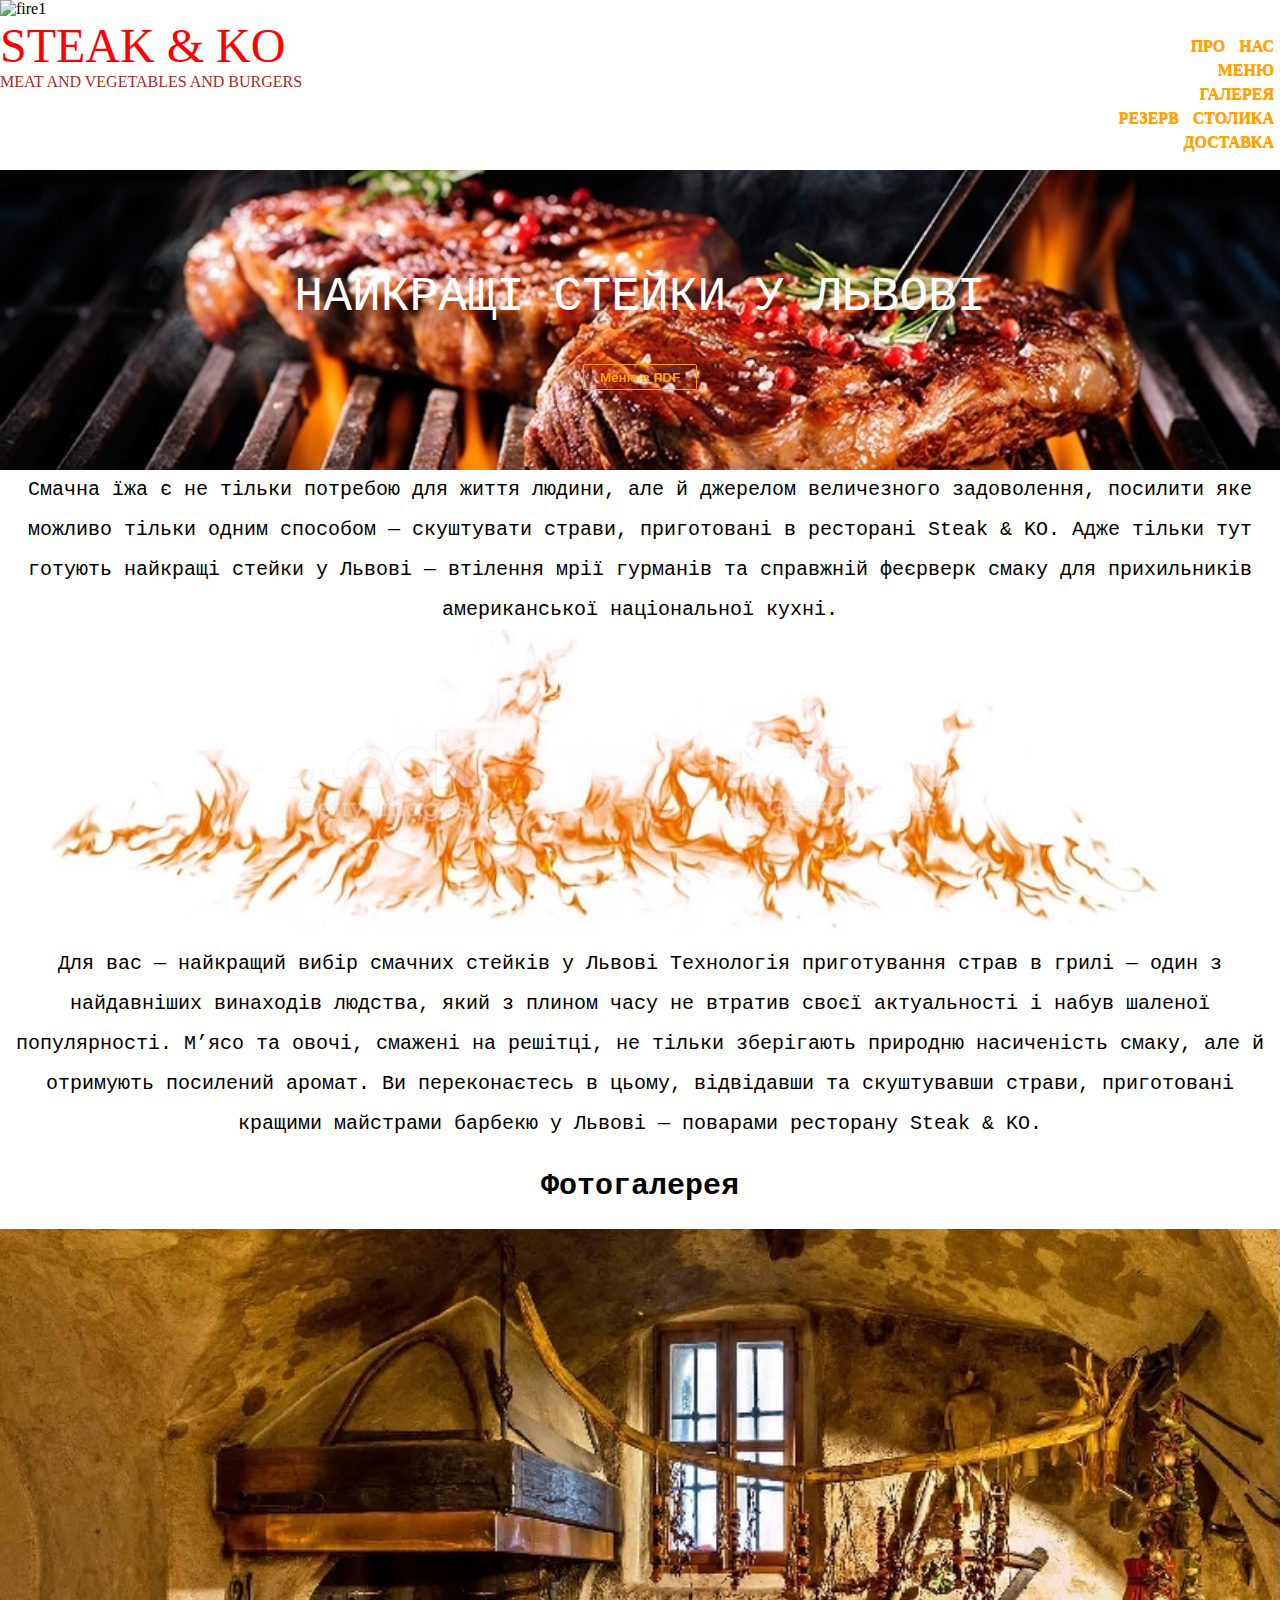
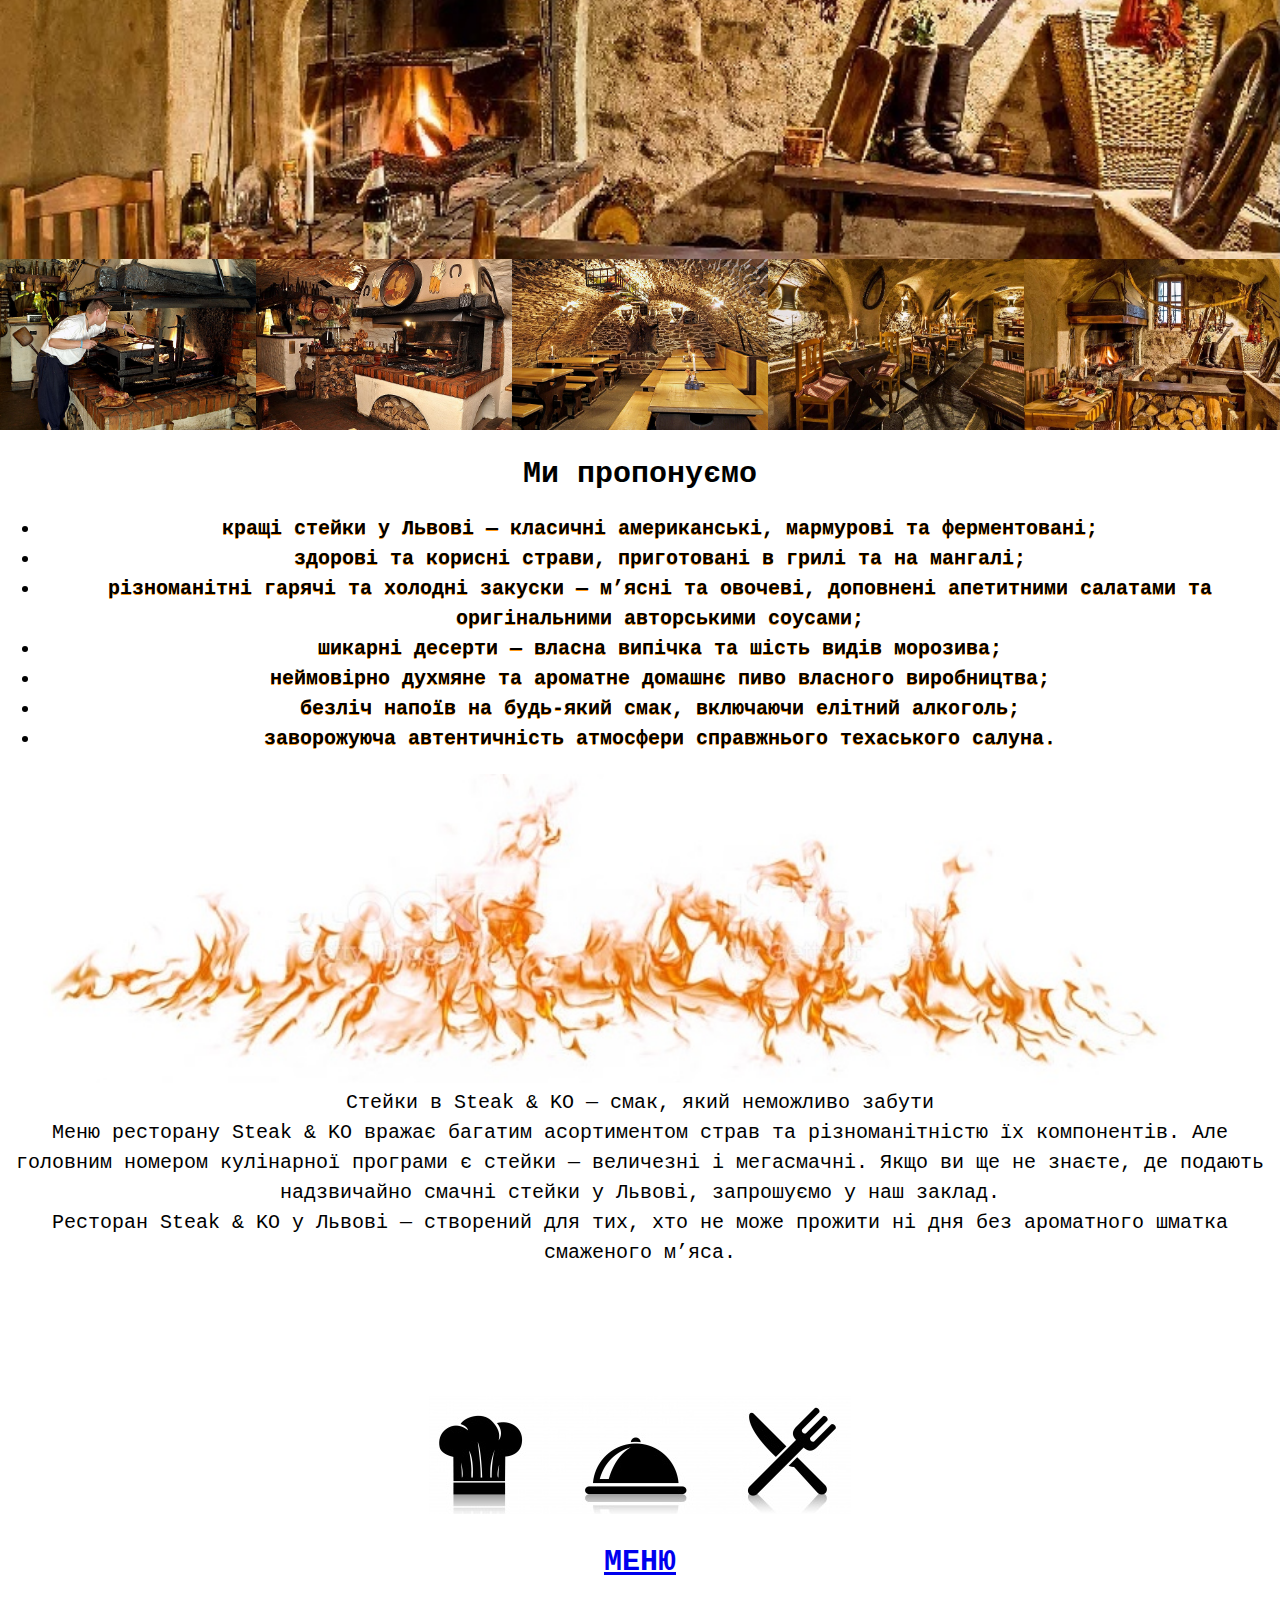
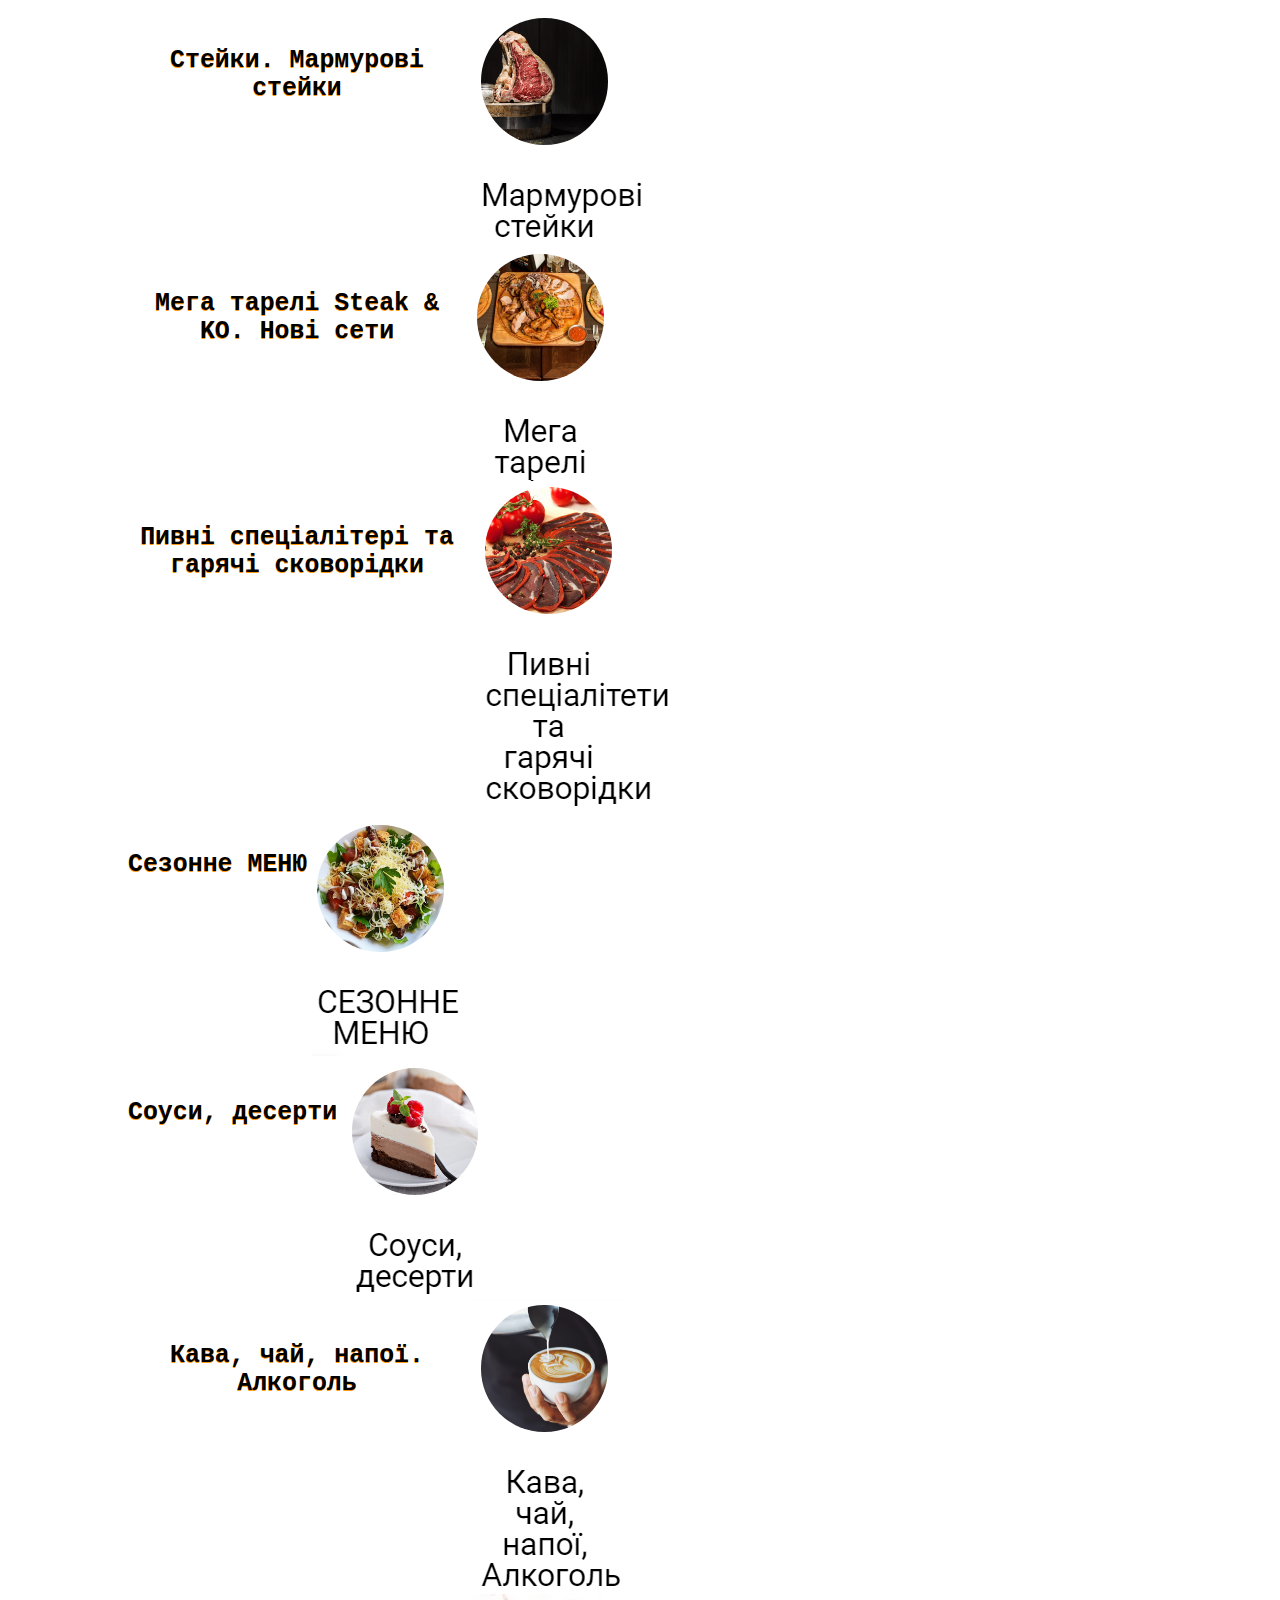
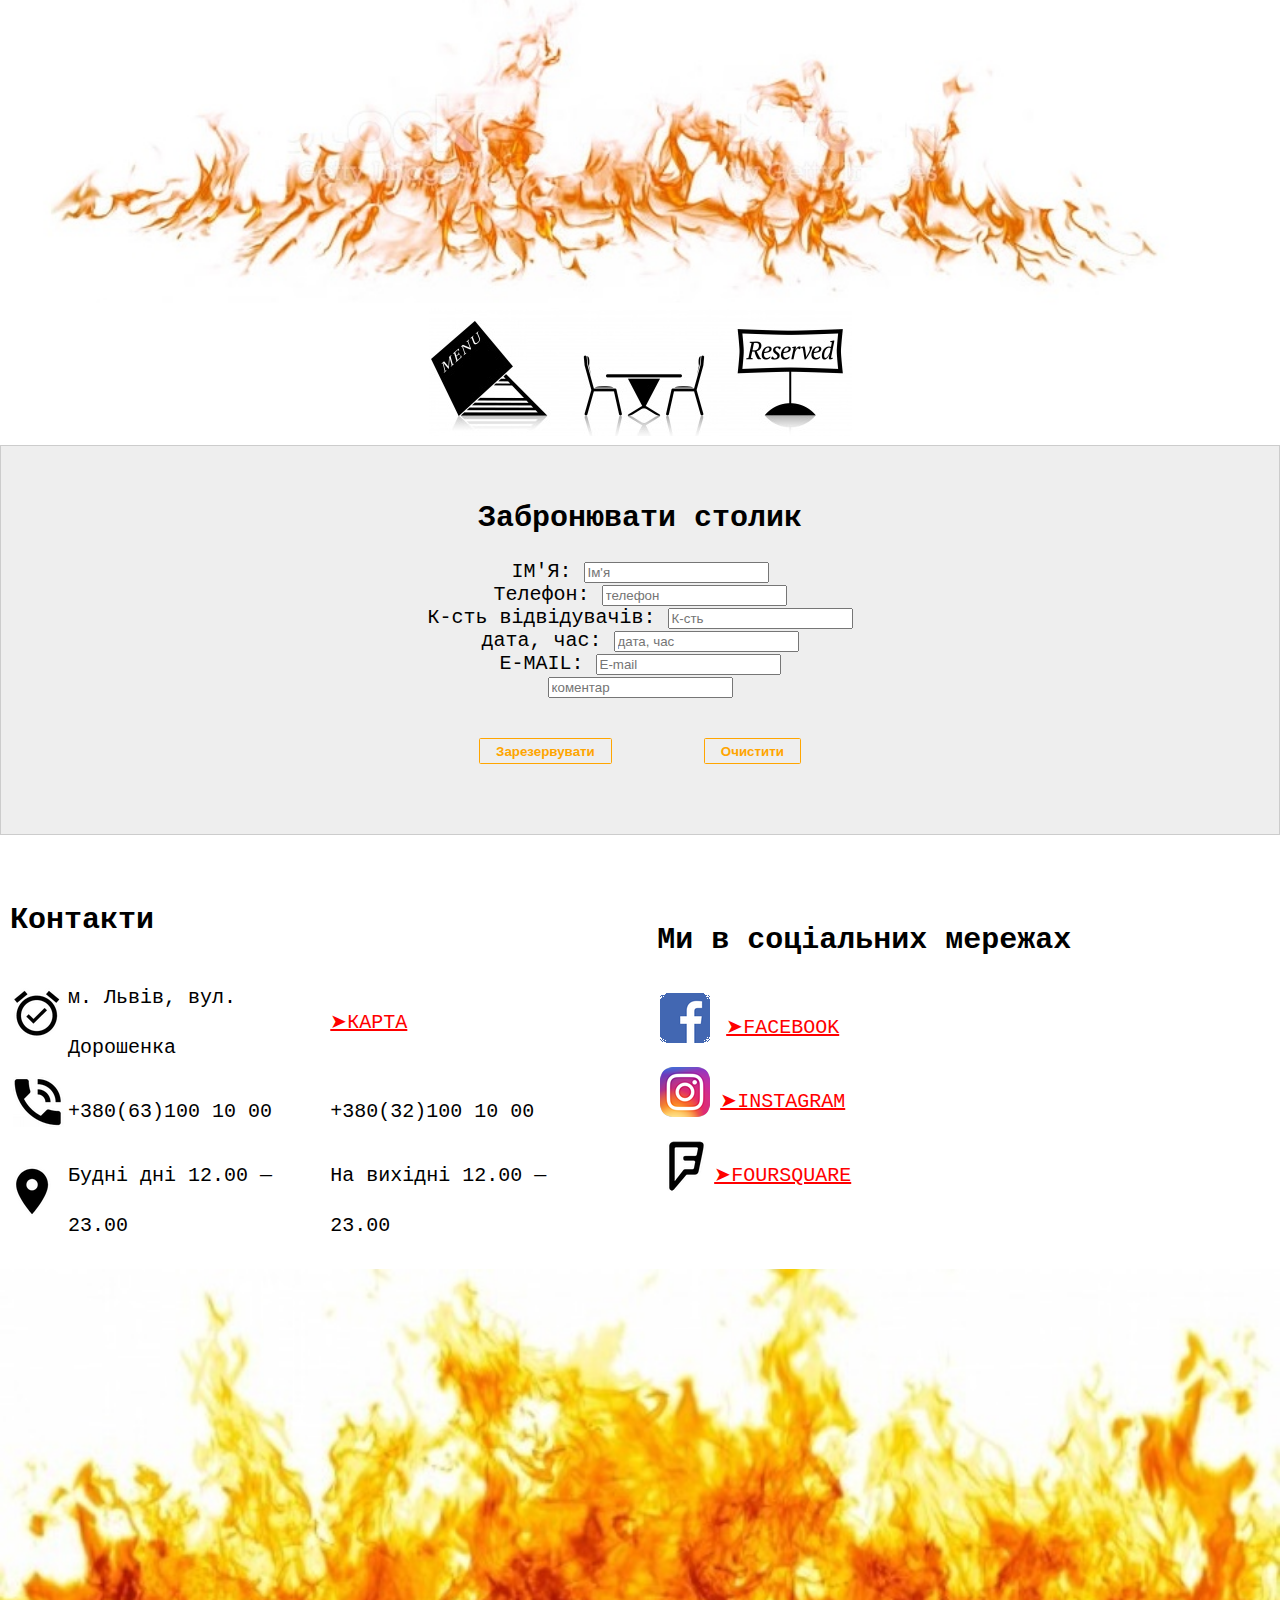
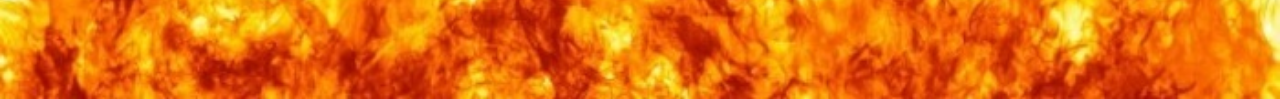
==== index.html @ 6206021e "Comment" ====
<!DOCTYPE html>
<html lang="uk">

<head>
	<meta charset="UTF-8">
	<meta name="viewport" content="width=device-width, initial-scale=1.0">
	<meta http-equiv="X-UA-Compatible" content="ie=edge">
	<title>Steak & KO</title>
	<link rel="stylesheet" href="css/index.css">
    <link rel="stylesheet" href="https://bootswatch.com/4/sketchy/bootstrap.min.css">
</head>

<body class="container">
	<header class="container">
		<div class="fire1">
			<img src="img/fire1.jpg" alt="fire1">
        </div>
			<nav>
				<div class="logo">
					<h1>Steak & KO</h1>
					<p>meat and vegetables and burgers</p>
				</div>
				<ul class="top-menu">
					<li>
						<a href="#pronas">Про нас</a>
					</li>
					<li>
						<a href="#menu">Меню</a>
					</li>
					<li>
						<a href="#galereya">Галерея</a>
					</li>
					<li>
						<a href="#reserv">Резерв столика</a>
					</li>
					<li>
						<a href="#dostavka">Доставка</a>
					</li>
				</ul>
			</nav>
			<div class="banner">
				<p class="title">найкращі стейки у Львові
					<p>
						<button class="button">Меню в PDF</button>
			</div>
	</header>
	<main>
		<div id="pronas">
			<p>Смачна їжа є не тільки потребою для життя людини, але й джерелом величезного задоволення, посилити яке
				можливо тільки одним способом — скуштувати страви, приготовані в ресторані Steak & KO. Адже тільки тут
				готують найкращі стейки у Львові — втілення мрії гурманів та справжній феєрверк смаку для прихильників
				американської національної кухні.
			</p>
			<div class="volny">
				<img src="img/skinali_volny_linii_61203.jpg" alt="volny">
            </div>
				<p>
					Для вас — найкращий вибір смачних стейків у Львові
					Технологія приготування страв в грилі — один з найдавніших винаходів людства, який з плином часу не
					втратив своєї актуальності і набув шаленої популярності.
					М’ясо та овочі, смажені на решітці, не тільки зберігають природню насиченість смаку, але й отримують
					посилений аромат. Ви переконаєтесь в цьому, відвідавши та скуштувавши страви, приготовані кращими
					майстрами барбекю у Львові — поварами ресторану Steak & KO.
				</p>
			</div>
			<section id="galereya">
				<h2>Фотогалерея</h2>
			</section>
			<div class="cssSlider">
				<ul class="slides">
					<li id="slide5"><img src="img/slide5.jpg" alt="slide5"/></li>
					<li id="slide4"><img src="img/slide4.jpg" alt="slide4"/></li>
					<li id="slide3"><img src="img/slide3.jpg" alt="slide3"/></li>
					<li id="slide2"><img src="img/slide2.jpg" alt="slide2"/></li>
					<li id="slide1"><img src="img/slide1.jpg" alt="slide1"/></li>
				</ul>
				<ul class="thumbnails">
					<li><a href="#slide5"><img src="img/slide5.jpg" alt="slide5"/></a></li>
					<li><a href="#slide4"><img src="img/slide4.jpg" alt="slide4"/></a></li>
					<li><a href="#slide3"><img src="img/slide3.jpg" alt="slide3"/></a></li>
					<li><a href="#slide2"><img src="img/slide2.jpg" alt="slide2"/></a></li>
					<li><a href="#slide1"><img src="img/slide1.jpg" alt="slide1"/></a></li>
				</ul>
			</div>
			<section id="info">
				<h2>Ми пропонуємо</h2>
				<nav>
					<ul>
						<li>кращі стейки у Львові — класичні американські, мармурові та ферментовані;</li>
						<li>здорові та корисні страви, приготовані в грилі та на мангалі;</li>
						<li>різноманітні гарячі та холодні закуски — м’ясні та овочеві, доповнені апетитними салатами та
							оригінальними авторськими соусами;</li>
						<li>шикарні десерти — власна випічка та шість видів морозива;</li>
						<li>неймовірно духмяне та ароматне домашнє пиво власного виробництва;</li>
						<li>безліч напоїв на будь-який смак, включаючи елітний алкоголь;</li>
						<li>заворожуюча автентичність атмосфери справжнього техаського салуна.</li>
					</ul>
				</nav>
				<div class="volny">
					<img src="img/skinali_volny_linii_61203.jpg" alt="volny">
            </div>
					<p>
						Стейки в Steak & KO — смак, який неможливо забути
					</p>
					<p>
						Меню ресторану Steak & KO вражає багатим асортиментом страв та різноманітністю їх компонентів.
						Але головним номером кулінарної програми є стейки — величезні і мегасмачні. Якщо ви ще не
						знаєте, де подають надзвичайно смачні стейки у Львові, запрошуємо у наш заклад.
					</p>
					<p>
						Ресторан Steak & KO у Львові — створений для тих, хто не може прожити ні дня без ароматного
						шматка смаженого м’яса.
					</p>
			</section>
			<section id="menu">
				<div class="menu-banner">
					<img src="img/menu.PNG" alt="menu-banner">
    </div>
					<a href="menu.html">
						<h2>МЕНЮ</h2>
					</a>
					<article class="menu-logo">
						<h5>Стейки. Мармурові стейки</h5>
						<img src="img/logo1.PNG" alt="logo">
    </article>
						<article class="menu-logo">
							<h5>Мега тарелі Steak & KO. Нові сети</h5>
							<img src="img/logo2.PNG" alt="logo">
    </article>
							<article class="menu-logo">
								<h5>Пивні спеціалітері та гарячі сковорідки</h5>
								<img src="img/logo3.PNG" alt="logo">
    </article>
								<article class="menu-logo">
									<h5>Сезонне МЕНЮ</h5>
									<img src="img/logo4.PNG" alt="logo">
    </article>
									<article class="menu-logo">
										<h5>Соуси, десерти</h5>
										<img src="img/logo5.PNG" alt="logo">
    </article>
										<article class="menu-logo">
											<h5>Кава, чай, напої. Алкоголь</h5>
											<img src="img/logo6.PNG" alt="logo">
        </article>
			</section>
			<div class="volny">
				<img src="img/skinali_volny_linii_61203.jpg" alt="volny">
            </div>
				<div class="reserv-banner">
					<img src="img/reserved.PNG" alt="reserv-banner">
    </div>
					<section id="reserv">
						<h2>Забронювати столик</h2>
						<form action="https://formspree.io/mlennzpz" method="POST">
							<label>
                 ІМ'Я:
                <input type="text" name="client-name" placeholder="Ім'я" required>
            </label>
							<br>
							<label>
                 Телефон:
                <input type="text" name="client-phone" placeholder="телефон" required>
            </label>
							<br>
							<label>
                 К-сть відвідувачів:
                <input type="text" name="client-visitors" placeholder="К-сть" required>
            </label>
							<br>
							<label>
                 дата, час:
                <input type="text" name="client-time" placeholder="дата, час" required>
            </label>
							<br>
							<label>
                E-MAIL:
                <input type="email" name="client-email" placeholder="E-mail" required>
            </label>
							<br>
							<label>
            <input name="client-comment" placeholder="коментар" required>
            </label>
							<br>
							<button class="button" type="submit" value="Зарезервувати">Зарезервувати</button>
							<button class="button" type="reset" value="Очистити">Очистити</button>
						</form>
					</section>
	</main>
	<footer>
		<section id="dostavka">
			<div id="contact">
				<h2>Контакти</h2>
				<table>
					<tr>
						<td><img src="img/clock.PNG" alt="clock"></td>
						<td>м. Львів, вул. Дорошенка
						</td>
						<td><a style="color:#ff0000"
								href="https://www.google.com/maps?q=%D0%B2%D1%83%D0%BB+%D0%B4%D0%BE%D1%80%D0%BE%D1%88%D0%B5%D0%BD%D0%BA%D0%B0&um=1&ie=UTF-8&sa=X&ved=2ahUKEwi72N31gqzoAhVjsYsKHSbbCgYQ_AUoAXoECBcQAw">
								➤КАРТА</a></td>
					</tr>
					<tr>
						<td><img src="img/phone.PNG" alt="phone"></td>
						<td>+380(63)100 10 00</td>
						<td>+380(32)100 10 00</td>
					</tr>
					<tr>
						<td><img src="img/nav.PNG" alt="nav"></td>
						<td>Будні дні 12.00 — 23.00</td>
						<td>На вихідні 12.00 — 23.00</td>
					</tr>
				</table>
			</div>
			<div id="network">
				<h2>Ми в соціальних мережах</h2>
				<table>
					<tr>
						<td><img src="img/facebook.png" alt="facebook"></td>
						<td><a style="color:#ff0000" href="https://www.facebook.com/thegrill.lviv/">
								➤FACEBOOK</a></td>
					</tr>
					<tr>
						<td><img src="img/Instagram.png" alt="Instagram"></td>
						<td> <a style="color:#ff0000" href="https://www.instagram.com/thegrillandcompany/">
								➤INSTAGRAM</a></td>
					</tr>
					<tr>
						<td><img src="img/foursquare.png" alt="foursquare"></td>
						<td><a style="color:#ff0000"
								href="https://ru.foursquare.com/explore?cat=food&mode=url&near=%D0%9B%D1%8C%D0%B2%D0%BE%D0%B2%2C%20%D0%A3%D0%BA%D1%80%D0%B0%D0%B8%D0%BD%D0%B0&nearGeoId=72057594038630486">
								➤FOURSQUARE</a></td>
					</tr>
				</table>
			</div>
		</section>
		<div class="fire2">
			<img src="img/fire2.jpg" alt="fire2">
        </div>
	</footer>
	<script src="https://code.jquery.com/jquery-3.4.1.slim.min.js"
		integrity="sha384-J6qa4849blE2+poT4WnyKhv5vZF5SrPo0iEjwBvKU7imGFAV0wwj1yYfoRSJoZ+n" crossorigin="anonymous">
	</script>
	<script src="https://cdn.jsdelivr.net/npm/popper.js@1.16.0/dist/umd/popper.min.js"
		integrity="sha384-Q6E9RHvbIyZFJoft+2mJbHaEWldlvI9IOYy5n3zV9zzTtmI3UksdQRVvoxMfooAo" crossorigin="anonymous">
	</script>
	<script src="https://stackpath.bootstrapcdn.com/bootstrap/4.4.1/js/bootstrap.min.js"
		integrity="sha384-wfSDF2E50Y2D1uUdj0O3uMBJnjuUD4Ih7YwaYd1iqfktj0Uod8GCExl3Og8ifwB6" crossorigin="anonymous">
	</script>
</body>

</html>
---- css/index.css ----
:root {
    scroll-behavior: smooth;
}
body {
    margin: auto;
    
}
.logo {
    font: 12pt sans-serif; 
   } 
   h1 {
    font: 200% serif;
   }  
h1, p {
    margin: 0;
    padding: 0;
}
header .fire1 {
    width: 100%;
    background-position: center;
    background-size: cover;
    display: flex;
    flex-direction: column;
}
header nav h1 {
    font-family: 'Trade Winds';
    font-size: 3rem;
    text-transform: uppercase;
    text-align: left;
    color: red;
}
header nav p {
    font-family: 'Trade Winds';
    text-transform: uppercase;
    text-align: left;
    color: brown
}
header nav .top-menu {
    display: block;
    text-align: right;
    line-height: 1.5;
    justify-content: space-around;
    align-items: center;
    padding: 0;
    list-style-type: none;
    word-spacing: 10px;
}
header nav .top-menu a {
    text-decoration: none;
    text-transform: uppercase;
    color: orange;
    text-shadow: 0 1px 0 #ff9a17;
    border: 1px solid transparent;
    padding: 5px;
}
header nav .top-menu {
        flex: 1;
}
header nav {
        display: flex;
    }
header .banner {
    background-image: url(../img/stejk-na-grile.jpg);
    background-position: center;
    background-size: cover;
    min-height: 300px;
    width: 100%;
    display: flex;
    align-items: center;
    flex-direction: column;
    margin: auto;	
}
header .banner .title {
    font-size: 3rem;
    font-family: 'Courier New';
    text-transform: uppercase;
    color: white;
    margin-left: auto;
    margin-right: auto;
    background-position: center;
    text-align: center;
    margin: 100px 0 0 0;
}
.button {
    display: inline-block;
    padding: 0.35em 1.2em;
    border: 0.1em solid orange;
    margin: 40px;
    border-radius: 0.12em;
    box-sizing: border-box;
    text-decoration: none;
    font-weight: 300;
    color: orange;
    text-align: center;
    transition: all 0.3s;
    background-color: transparent;
    font-weight: bold;
}
.button:hover {
    color: #000000;
    background-color: orange;
    cursor: pointer;
}
#pronas {
    margin: auto;
	font-size: 20px;
    font-family: 'Courier New';
	line-height: 40px;
    text-align: center;
}
#galereya {
    font-size: 20px;
	height:50px;
	margin: auto;
    font-family: 'Courier New';
    text-align: center;
    margin-bottom: 10px;
}
.cssSlider {
	display: block;
	position: relative;
	width: 100%;
	overflow: hidden;
}
.cssSlider .slides {
	overflow: hidden;
	overflow: hidden;
	width: 100%;
	height: 70vmin;
	margin: auto;
	padding: 0;
	list-style: none;
}
.cssSlider .slides > li {
	width: 100%;
	height: 70vmin;
	position: absolute;
	z-index: 1;
	overflow: hidden;
}
.cssSlider .slides > li > img {
	width: 100%;
	height: auto;
}
.cssSlider .thumbnails {
	display: block;
	position: relative;
	padding: 0;
	margin: 0;
	list-style: none;
}
.cssSlider .thumbnails > li {
	float: left;
	width: 20%;
}
.cssSlider .thumbnails > li > a {
	display: block;
}
.cssSlider .thumbnails > li > a > img {
	width: 100%;
	height: auto;
}
.cssSlider .slides li:target {
	z-index: 3;
	-webkit-animation: slide 1s 1;
}
.cssSlider .slides li:not(:target) {
	-webkit-animation: hidden 1s 1;
}
@-webkit-keyframes slide {
	0% {
		-webkit-transform: translateX(-100%);
		        transform: translateX(-100%);
	}
	100% {
		-webkit-transform: translateX(0%);
		        transform: translateX(0%);
	}
}
@keyframes slide {
	0% {
		-webkit-transform: translateX(-100%);
		        transform: translateX(-100%);
	}
	100% {
		-webkit-transform: translateX(0%);
		        transform: translateX(0%);
	}
}
@-webkit-keyframes hidden {
	0% {
		z-index: 2;
		-webkit-transform: translateX(0%);
		        transform: translateX(0%);
	}
	100% {
		z-index: 2;
		-webkit-transform: translateX(100%);
		        transform: translateX(100%);
	}
}
@keyframes hidden {
	0% {
		z-index: 2;
		-webkit-transform: translateX(0%);
		        transform: translateX(0%);
	}
	100% {
		z-index: 2;
		-webkit-transform: translateX(100%);
		        transform: translateX(100%);
	}
}

#info {
    font-size: 20px;
    font-family: 'Courier New';
	line-height: 30px;
    text-align: center;
}
nav li{
    font-weight: bold;
    text-shadow: 0 1px 0 #ff9a17;
}
#menu {
	font-size: 20px;
    font-family: 'Courier New';
    text-align: center;
    margin-bottom: 25px;
    margin: 5%;
	padding: 5%;
}
.menu-banner {   
    text-align: center;  
    margin-top: 0;
    margin-bottom: 5px;
}
.reserv-banner {   
    text-align: center; 
    margin-top: 0; 
    margin-bottom: 5px;
}
main .menu-logo {
    display: grid;
    grid-gap: 5px;
    grid-template-columns: 1fr 1fr 1fr;
    margin: auto;
    float: left;
    font-size: 30px;
    text-shadow: 0 1px 0 #ff9a17;
    color: black;
}
#reserv {
	font-size: 20px;
	margin: auto;
	padding: 30px;
    font-family: 'Courier New';
    text-align: center;
    margin-bottom: 25px;
    background: #eee;
    border: 1px solid #ccc;
}
.volny {
    width: 100%;
    background-position: center;
    background-size: cover;
    display: flex;
    flex-direction: column;;
}
#contact {
    font-size: 20px;
    font-family: 'Courier New';
    padding: 10px;
    float: left;
    width: 47%;
    margin-right: 2%;
    -webkit-box-sizing: border-box;
    -moz-box-sizing: border-box;
    box-sizing: border-box;
    line-height: 50px;
}
#network {
    float: left;
    font-size: 20px;
	margin: auto;
	padding: 30px;
    font-family: 'Courier New';
    text-align: center;
    margin-bottom: 25px;
    -webkit-box-sizing: border-box;
    -moz-box-sizing: border-box;
    box-sizing: border-box;
    line-height: 50px;
}
footer .fire2 {
    width: 100%;
    background-position: center;
    background-size: cover;
    display: flex;
    flex-direction: column;  
}
#menu-text {
	font-size: 20px;
    font-family: 'Courier New';
    text-align: center;
    margin-bottom: 25px;
    margin: 5%;
	padding: 5%;
}


nav .menu-list a {
    text-decoration: none;
    text-transform: uppercase;
    color: brown;
     letter-spacing: 0.5em;
}
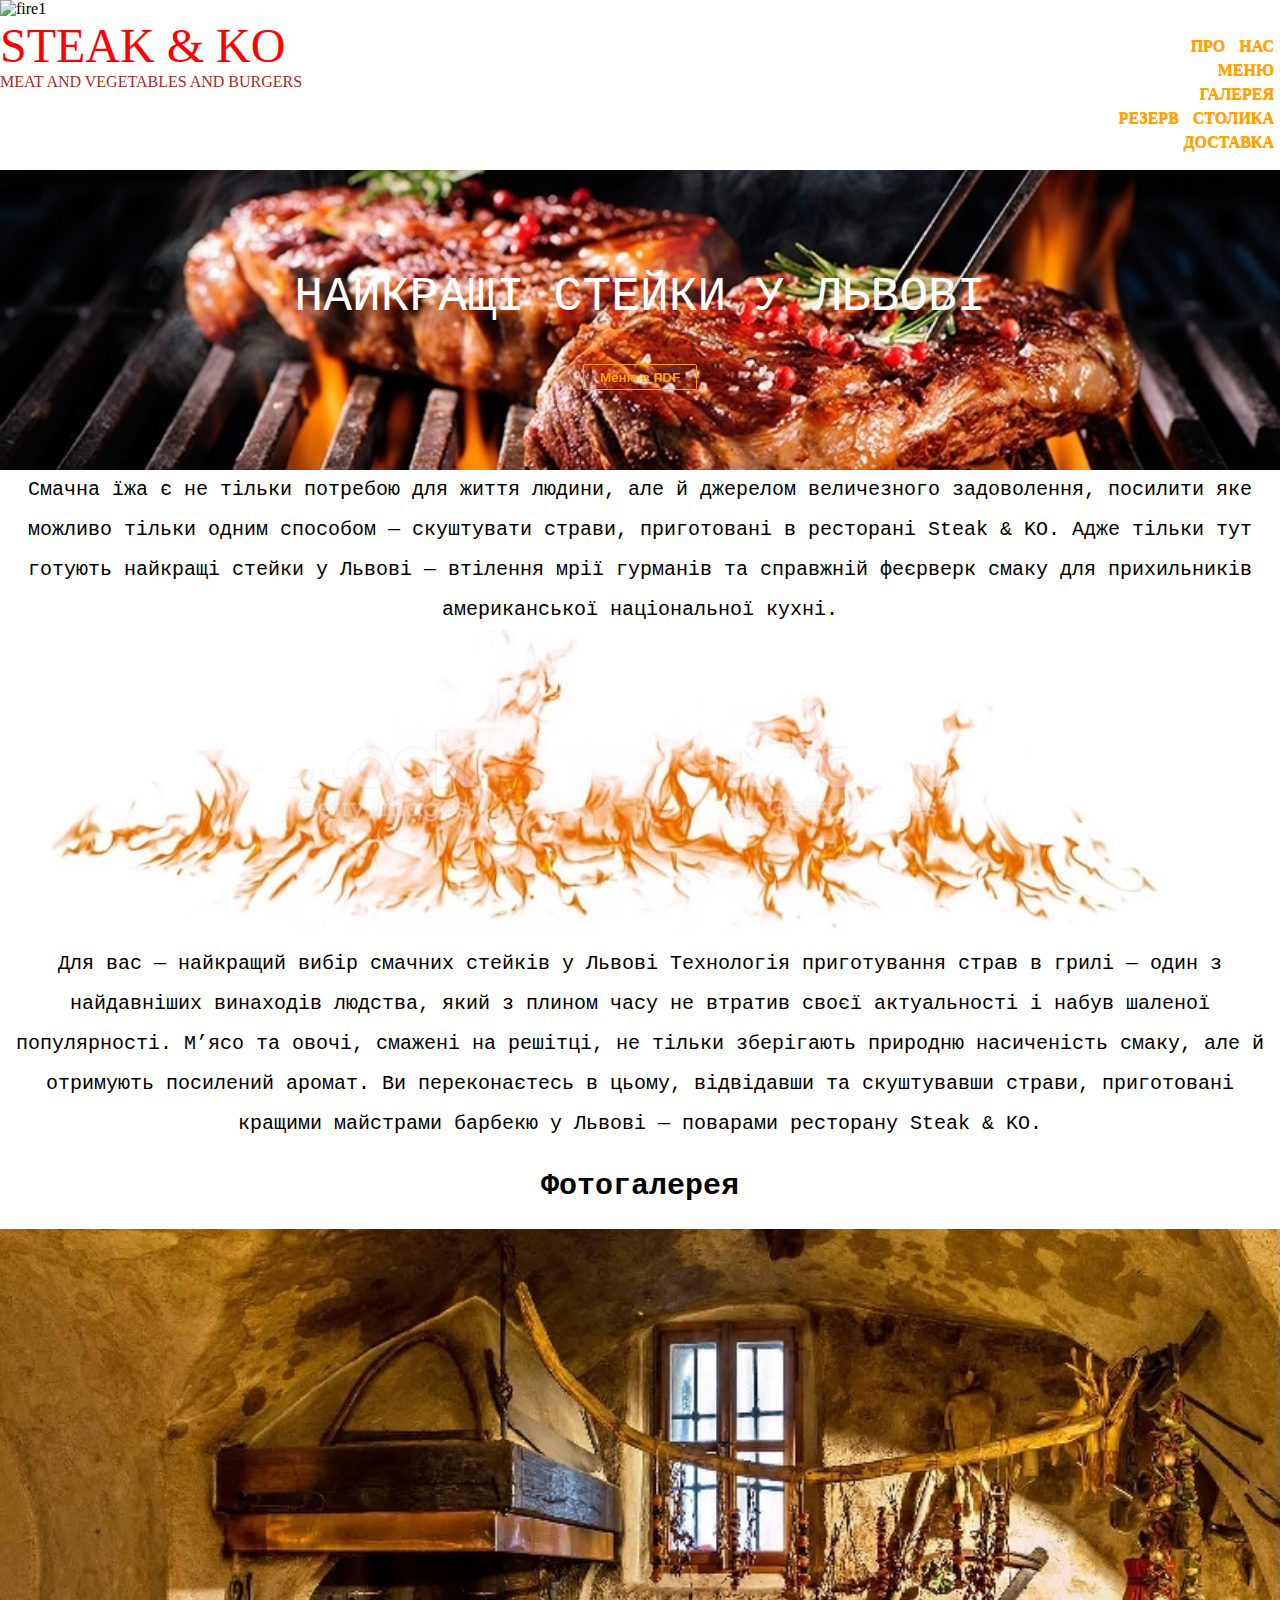
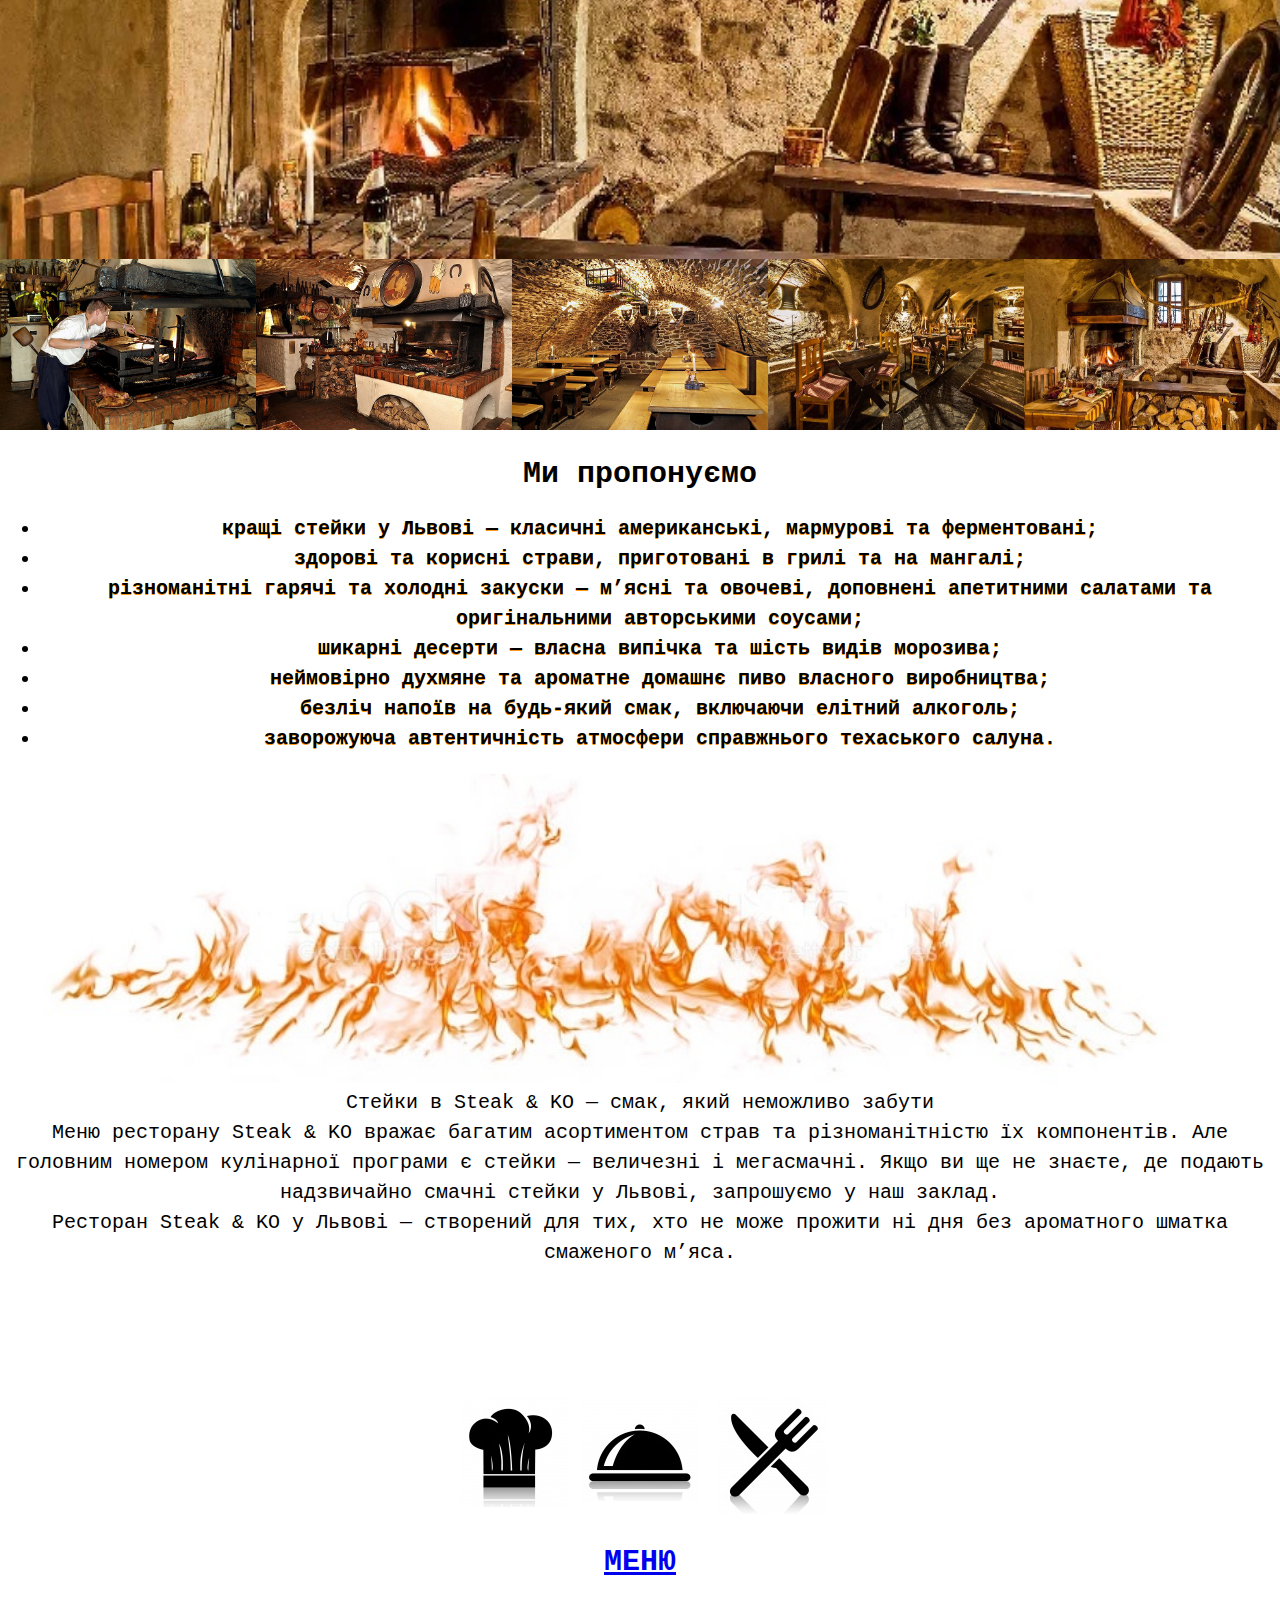
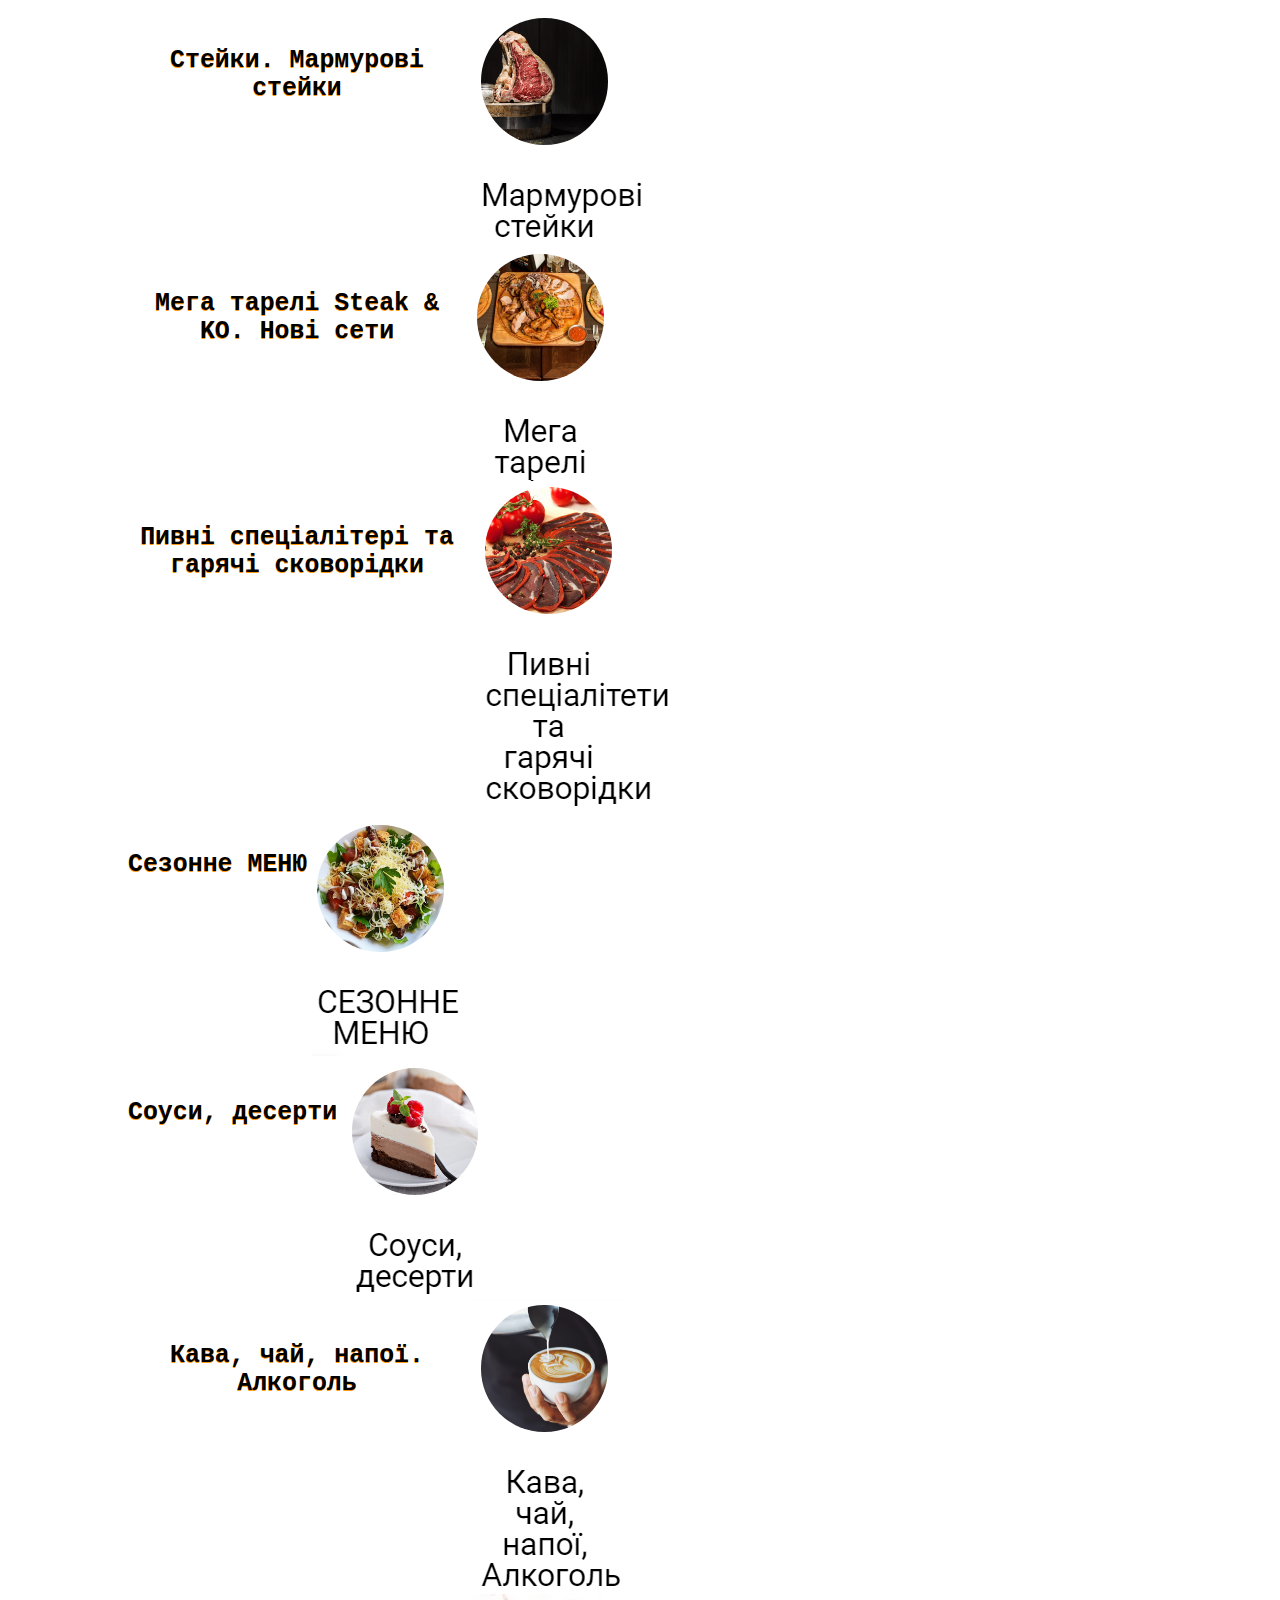
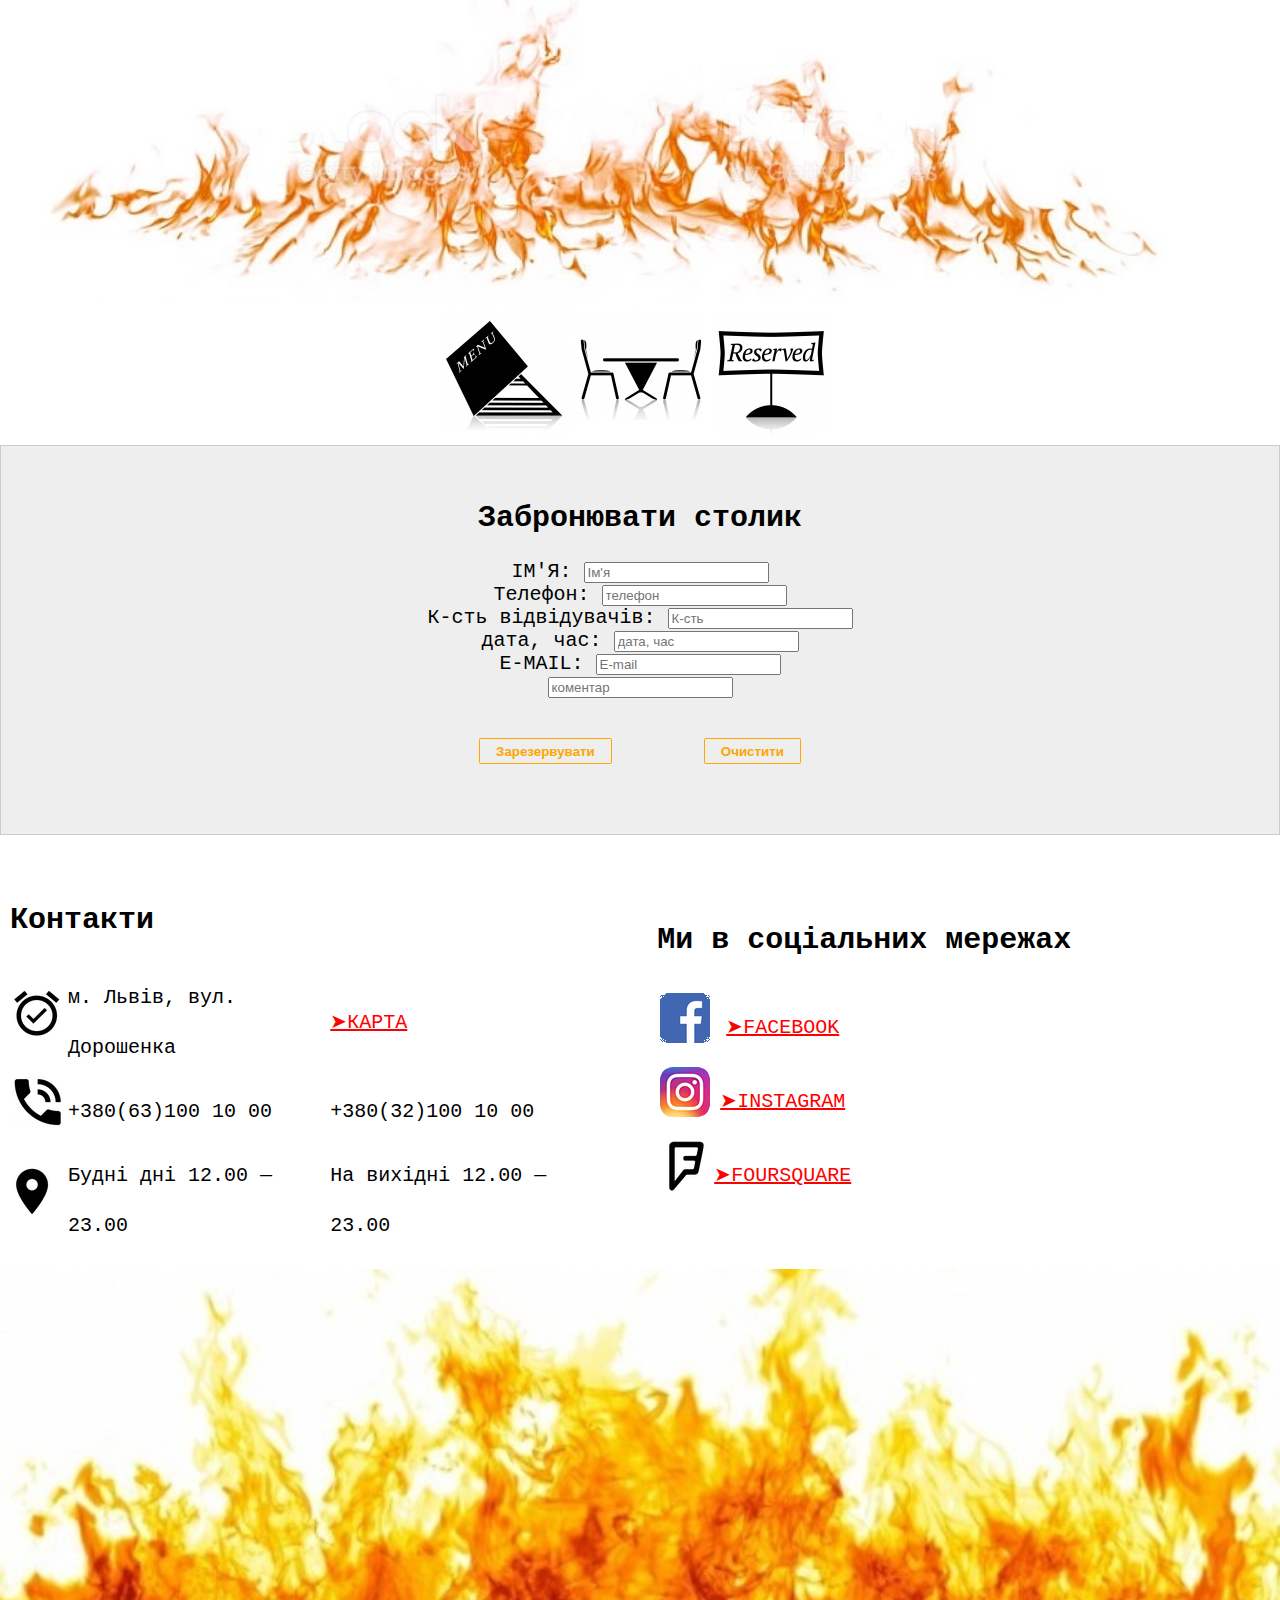
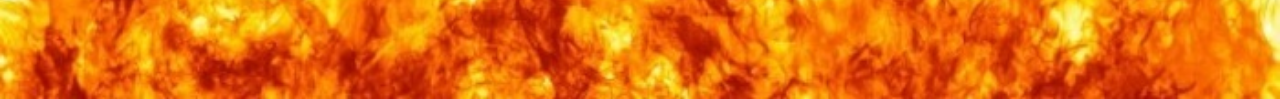
==== commit 8845cdb5: "Comment" ====
--- a/index.html
+++ b/index.html
@@ -114,7 +114,9 @@
 			</section>
 			<section id="menu">
 				<div class="menu-banner">
-					<img src="img/menu.PNG" alt="menu-banner">
+					<img src="img/menu1.PNG" alt="menu-banner">
+                    <img src="img/menu2.PNG" alt="menu-banner">
+                    <img src="img/menu3.PNG" alt="menu-banner">
     </div>
 					<a href="menu.html">
 						<h2>МЕНЮ</h2>
@@ -148,7 +150,9 @@
 				<img src="img/skinali_volny_linii_61203.jpg" alt="volny">
             </div>
 				<div class="reserv-banner">
-					<img src="img/reserved.PNG" alt="reserv-banner">
+					<img src="img/reserved1.PNG" alt="reserv-banner">
+                    <img src="img/reserved2.PNG" alt="reserv-banner">
+                    <img src="img/reserved3.PNG" alt="reserv-banner">
     </div>
 					<section id="reserv">
 						<h2>Забронювати столик</h2>
--- a/css/index.css
+++ b/css/index.css
@@ -16,11 +16,14 @@
     padding: 0;
 }
 header .fire1 {
+    
     width: 100%;
     background-position: center;
     background-size: cover;
     display: flex;
     flex-direction: column;
+    
+    margin: auto;	
 }
 header nav h1 {
     font-family: 'Trade Winds';
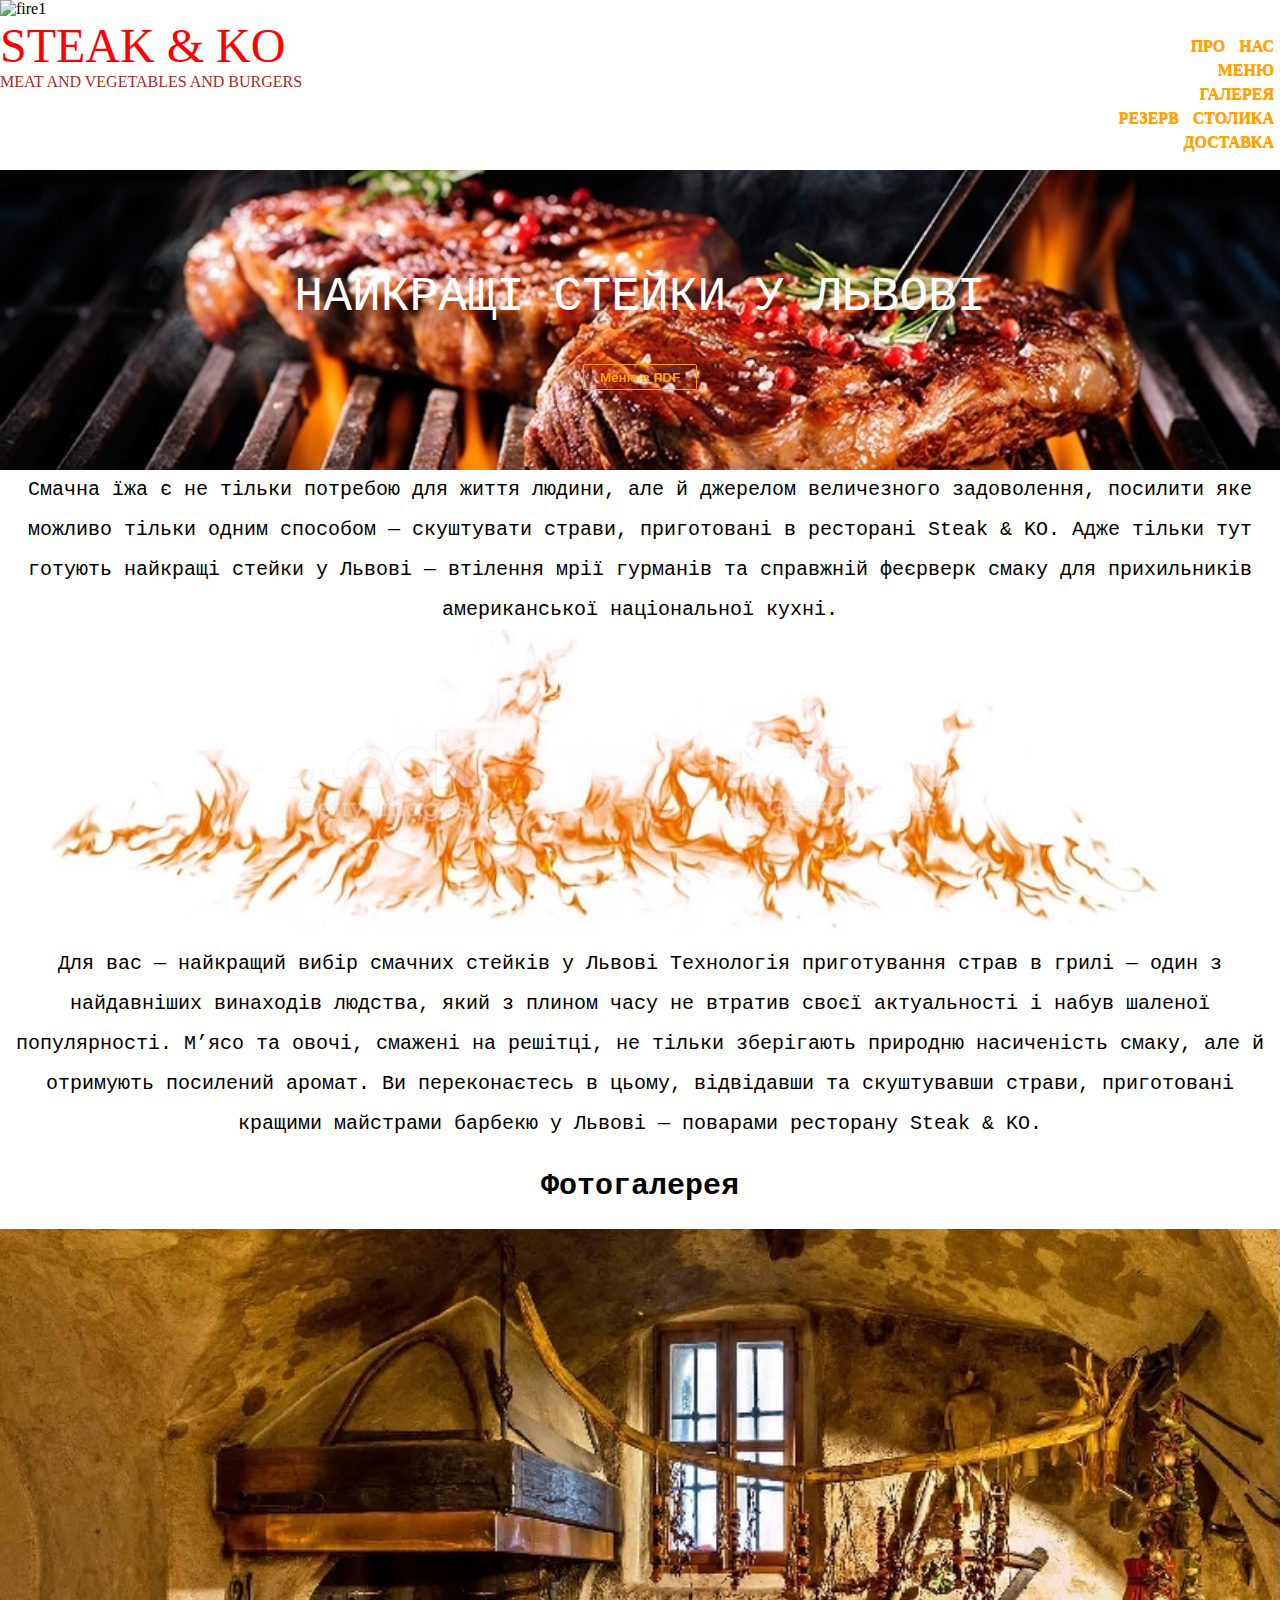
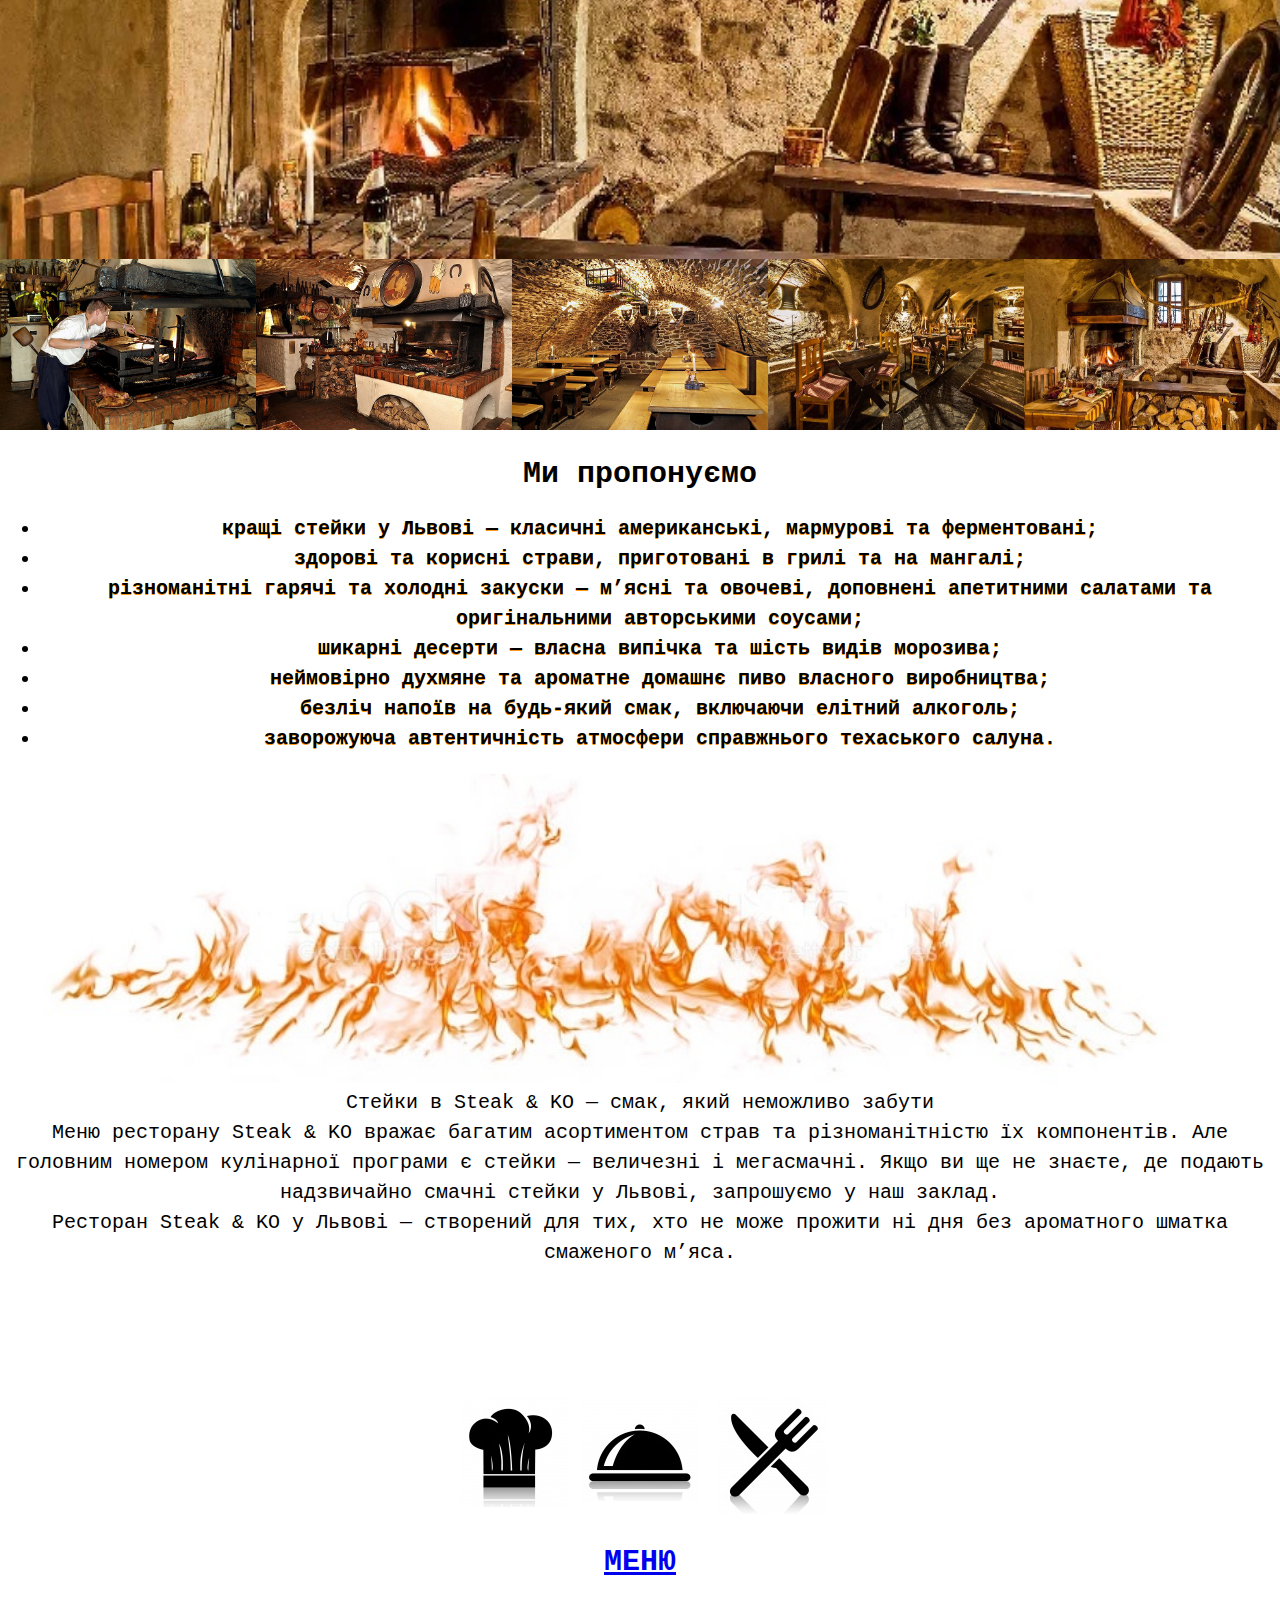
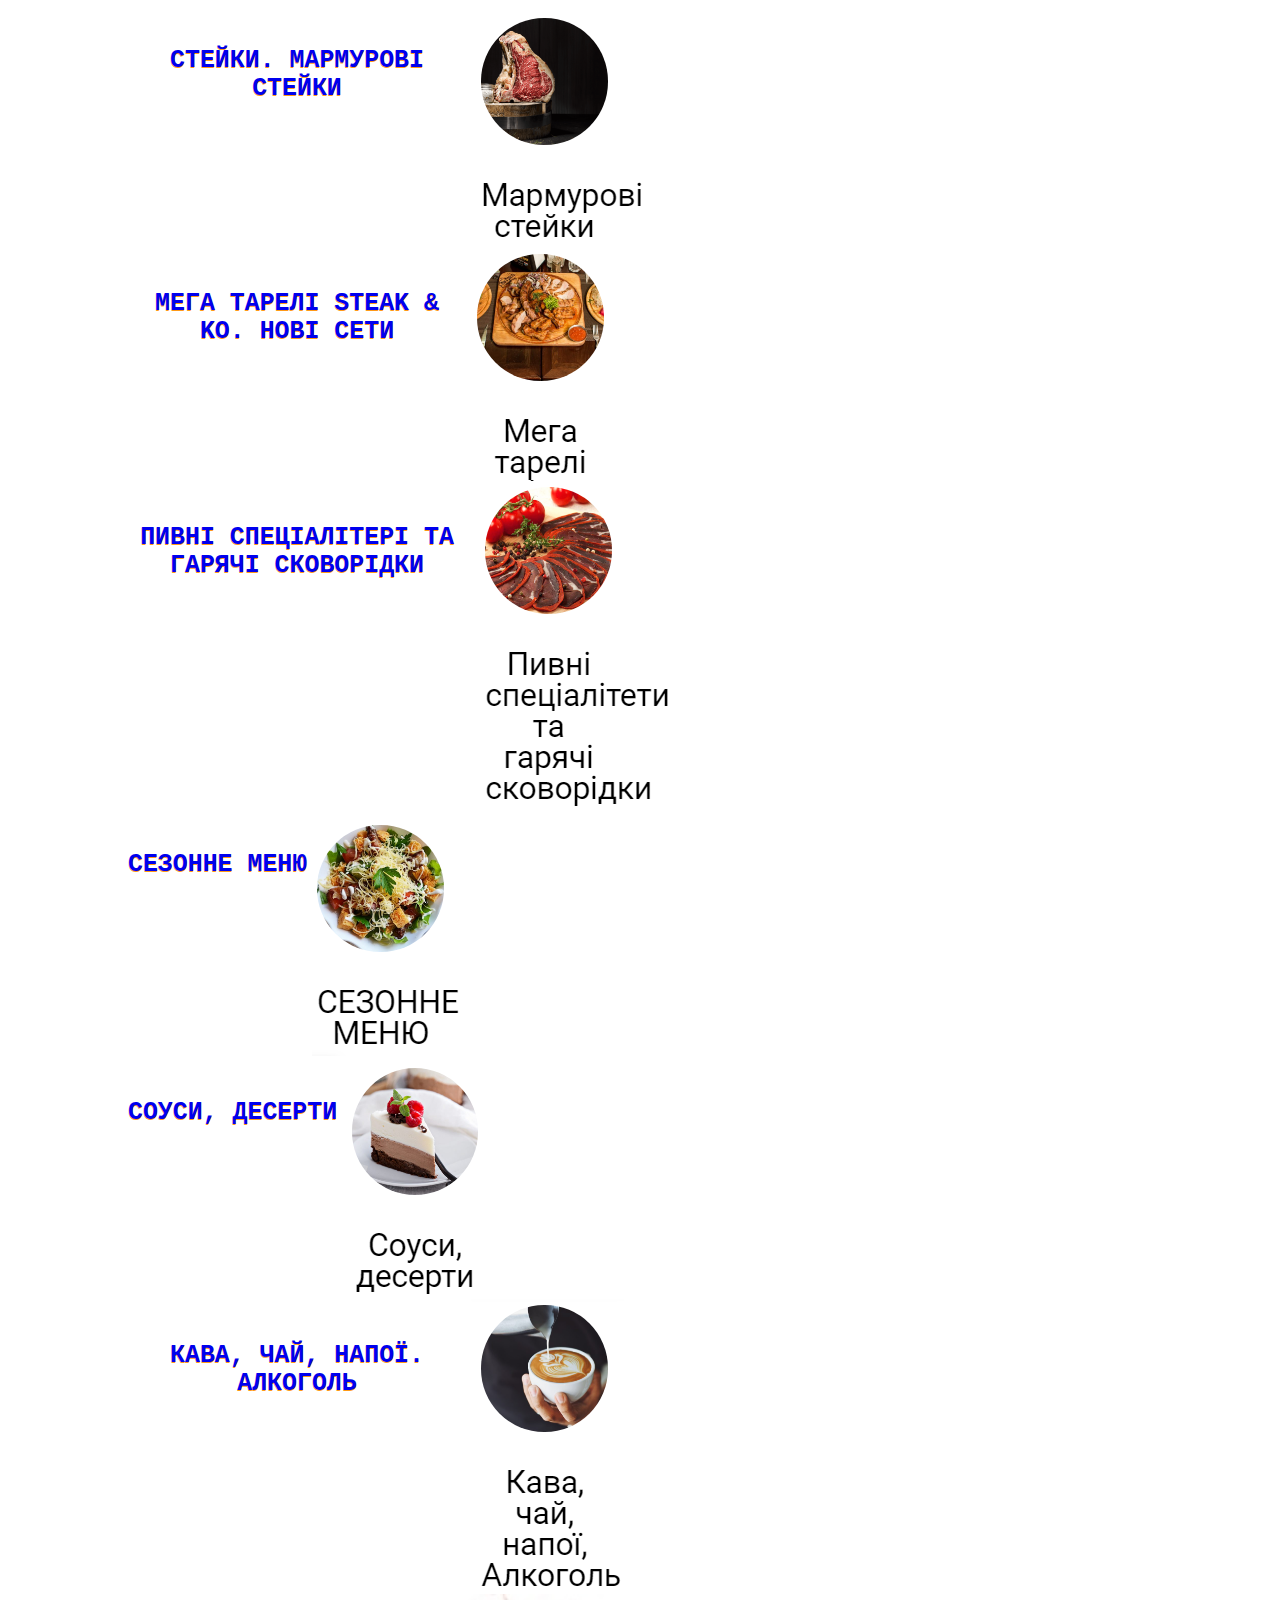
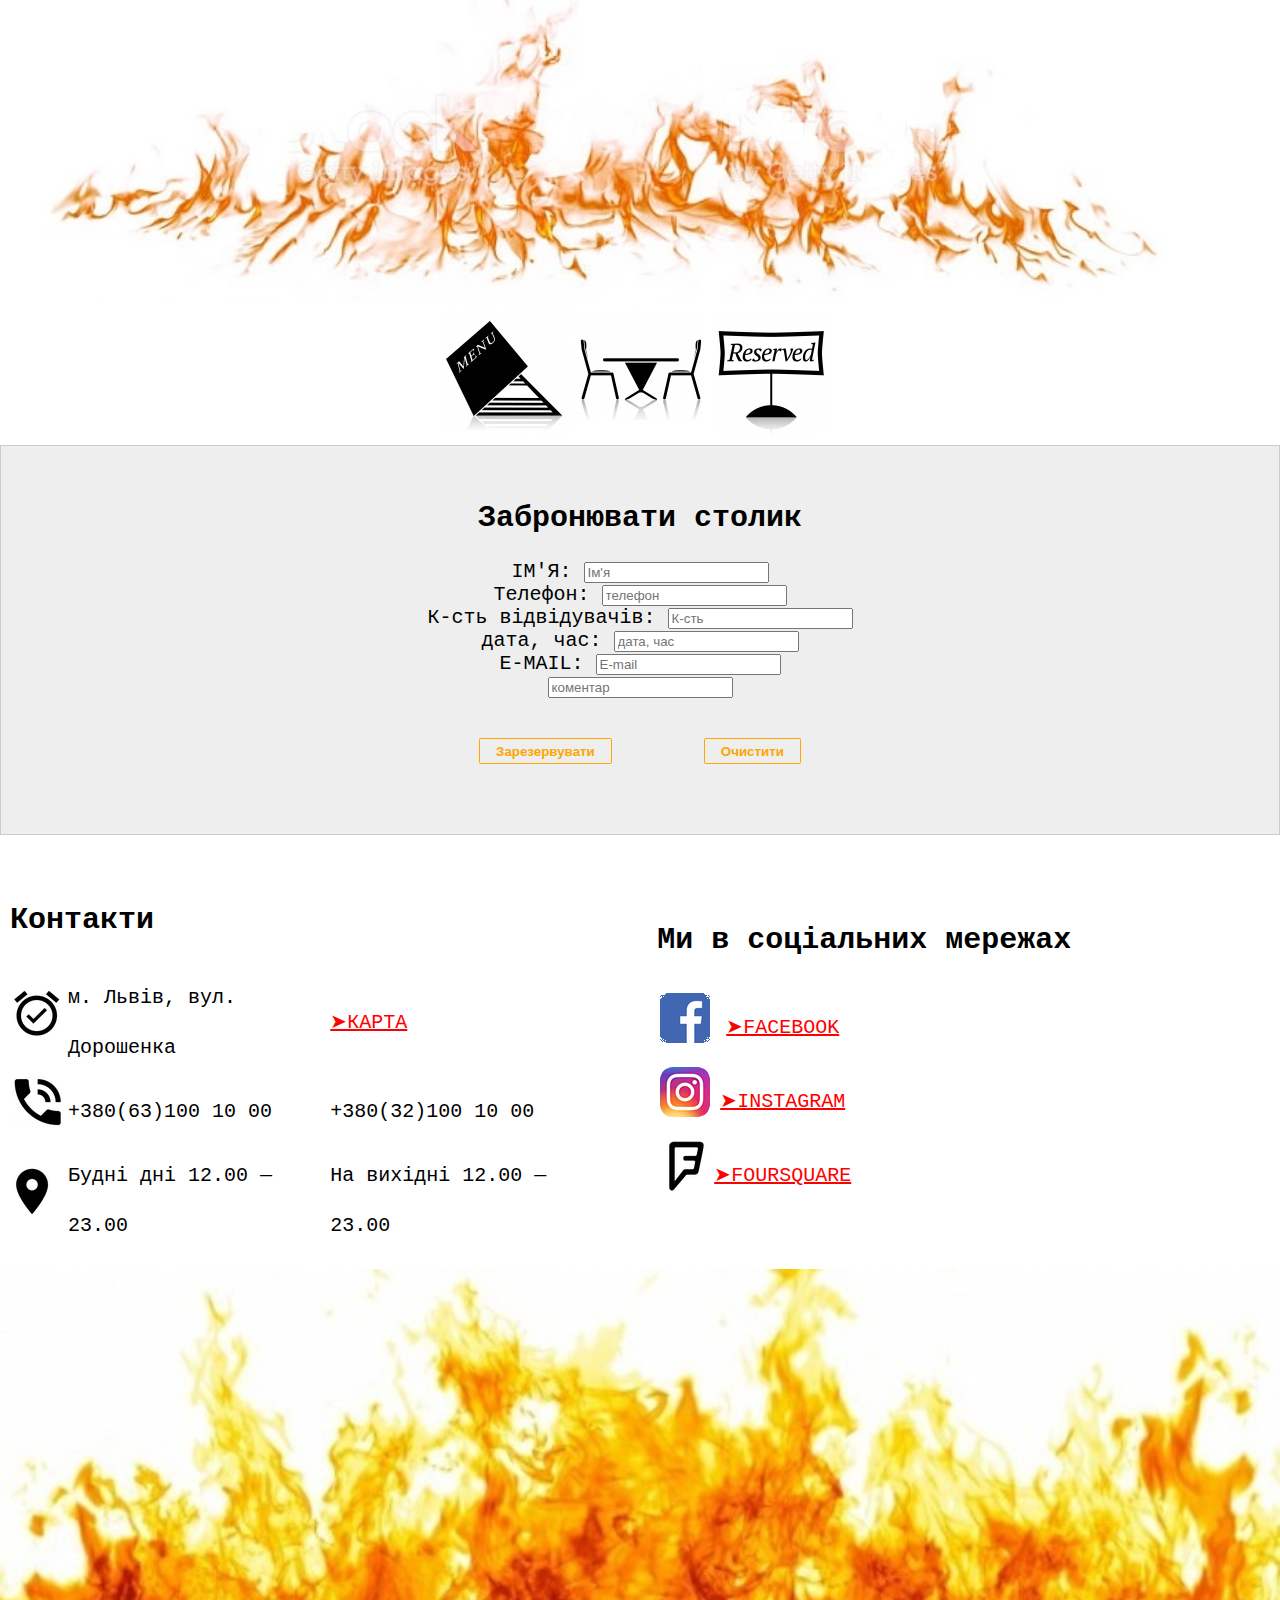
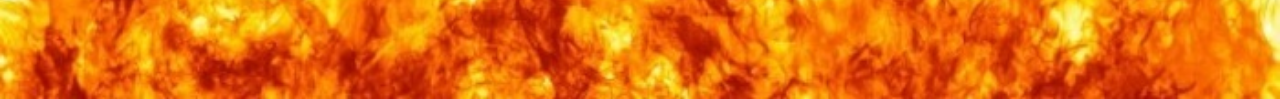
==== commit df9e8867: "Comment" ====
--- a/index.html
+++ b/index.html
@@ -122,27 +122,27 @@
 						<h2>МЕНЮ</h2>
 					</a>
 					<article class="menu-logo">
-						<h5>Стейки. Мармурові стейки</h5>
+						<a href="menu.html#13" target="_blank"><h5>Стейки. Мармурові стейки</h5></a>
 						<img src="img/logo1.PNG" alt="logo">
     </article>
 						<article class="menu-logo">
-							<h5>Мега тарелі Steak & KO. Нові сети</h5>
+							<a href="menu.html#8" target="_blank"><h5>Мега тарелі Steak & KO. Нові сети</h5></a>
 							<img src="img/logo2.PNG" alt="logo">
     </article>
 							<article class="menu-logo">
-								<h5>Пивні спеціалітері та гарячі сковорідки</h5>
+								<a href="menu.html#17" target="_blank"><h5>Пивні спеціалітері та гарячі сковорідки</h5></a>
 								<img src="img/logo3.PNG" alt="logo">
     </article>
 								<article class="menu-logo">
-									<h5>Сезонне МЕНЮ</h5>
+									<a href="menu.html#2" target="_blank"><h5>Сезонне МЕНЮ</h5></a>
 									<img src="img/logo4.PNG" alt="logo">
     </article>
 									<article class="menu-logo">
-										<h5>Соуси, десерти</h5>
+										<a href="menu.html#16" target="_blank"><h5>Соуси, десерти</h5></a>
 										<img src="img/logo5.PNG" alt="logo">
     </article>
 										<article class="menu-logo">
-											<h5>Кава, чай, напої. Алкоголь</h5>
+											<a href="menu.html#18" target="_blank"><h5>Кава, чай, напої. Алкоголь</h5></a>
 											<img src="img/logo6.PNG" alt="logo">
         </article>
 			</section>
--- a/css/index.css
+++ b/css/index.css
@@ -253,6 +253,12 @@
     text-shadow: 0 1px 0 #ff9a17;
     color: black;
 }
+
+main .menu-logo a {
+    text-decoration: none;
+    text-transform: uppercase;
+}
+
 #reserv {
 	font-size: 20px;
 	margin: auto;
@@ -316,7 +322,7 @@
     text-decoration: none;
     text-transform: uppercase;
     color: brown;
-     letter-spacing: 0.5em;
+    letter-spacing: 0.5em;
 }
  
 
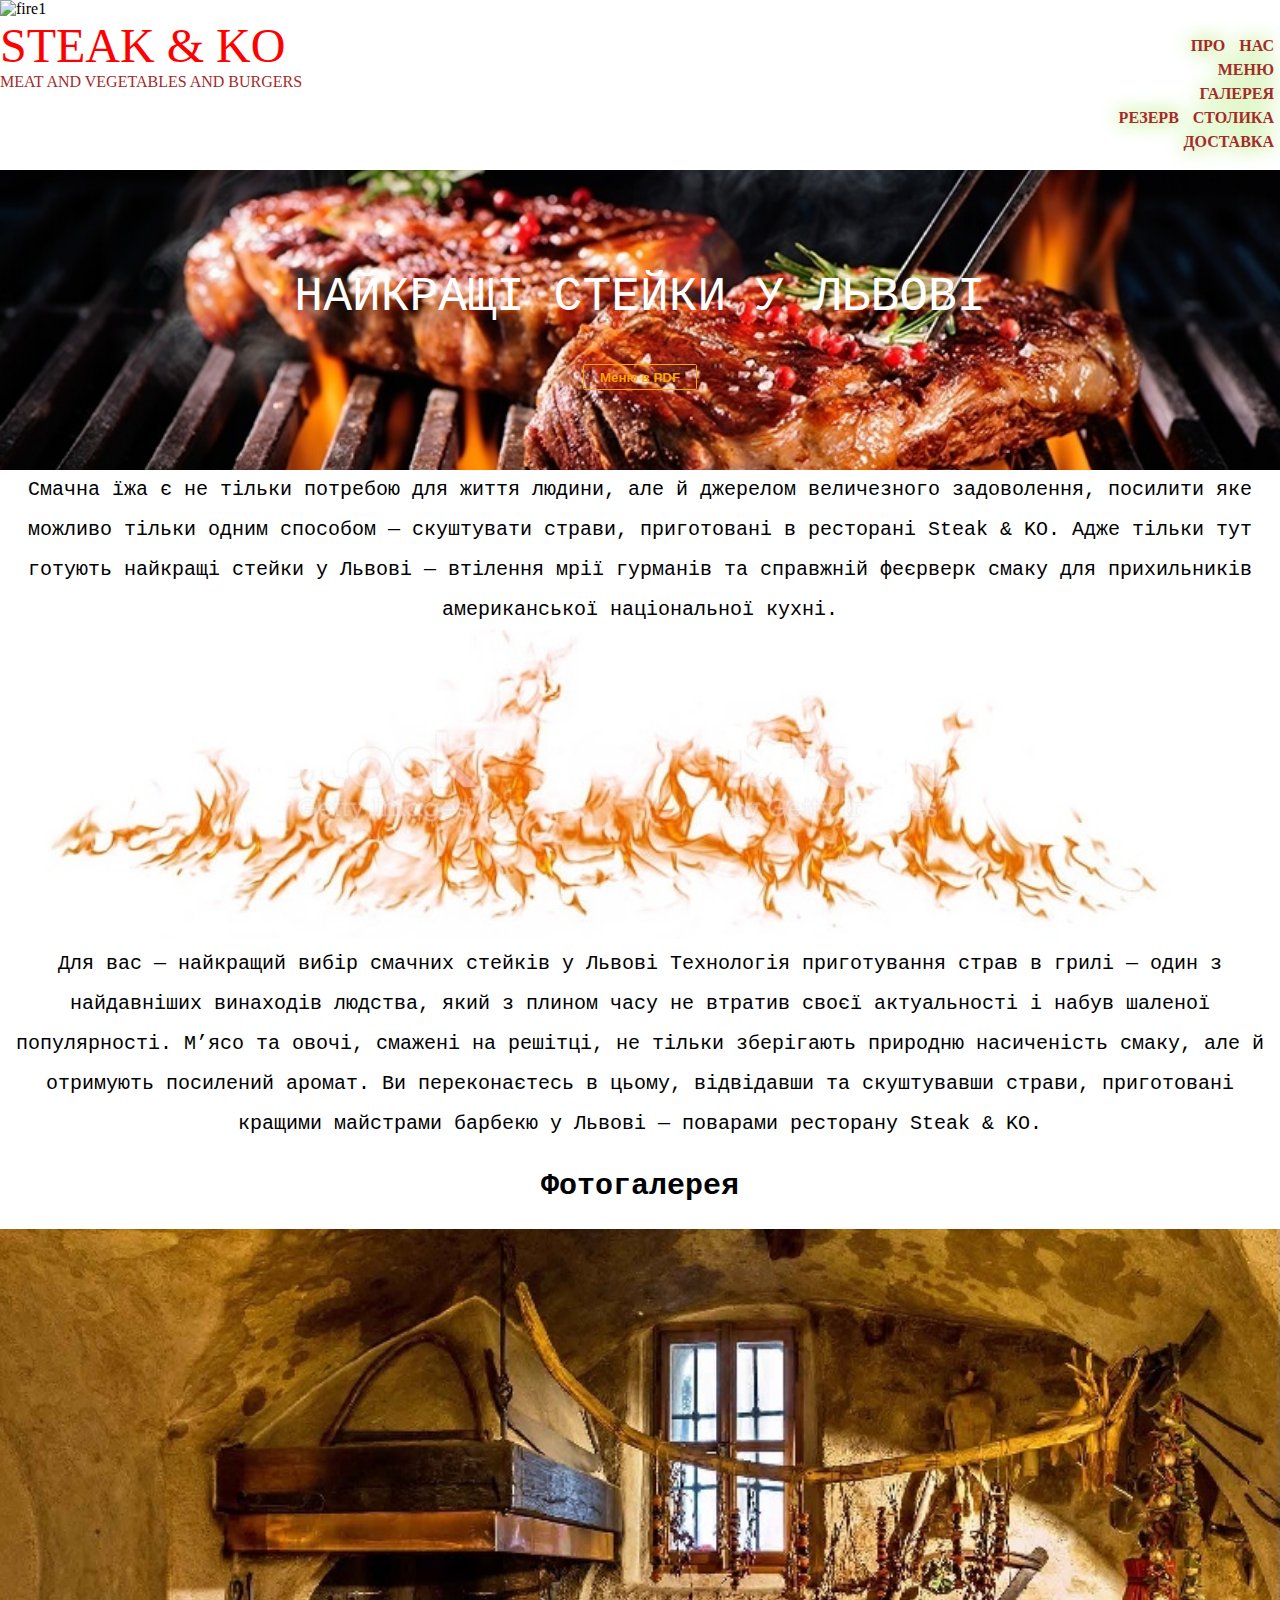
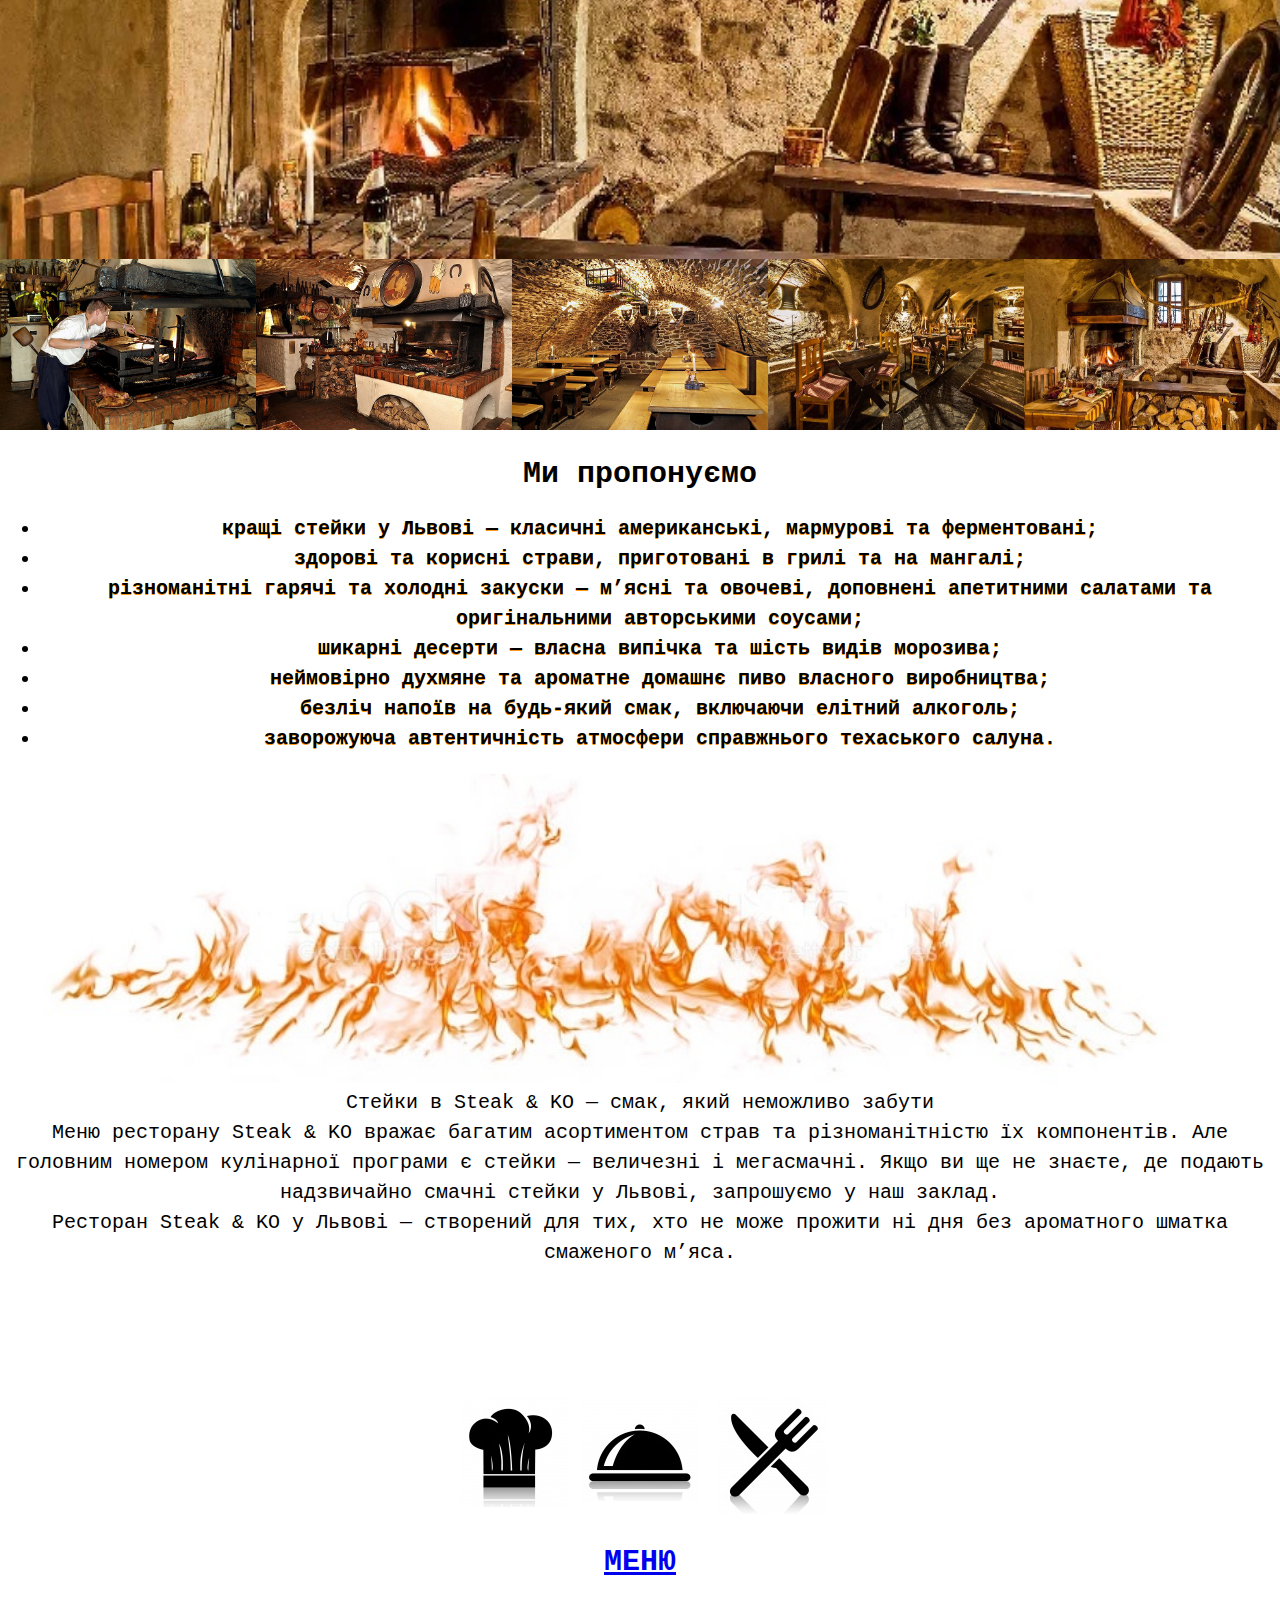
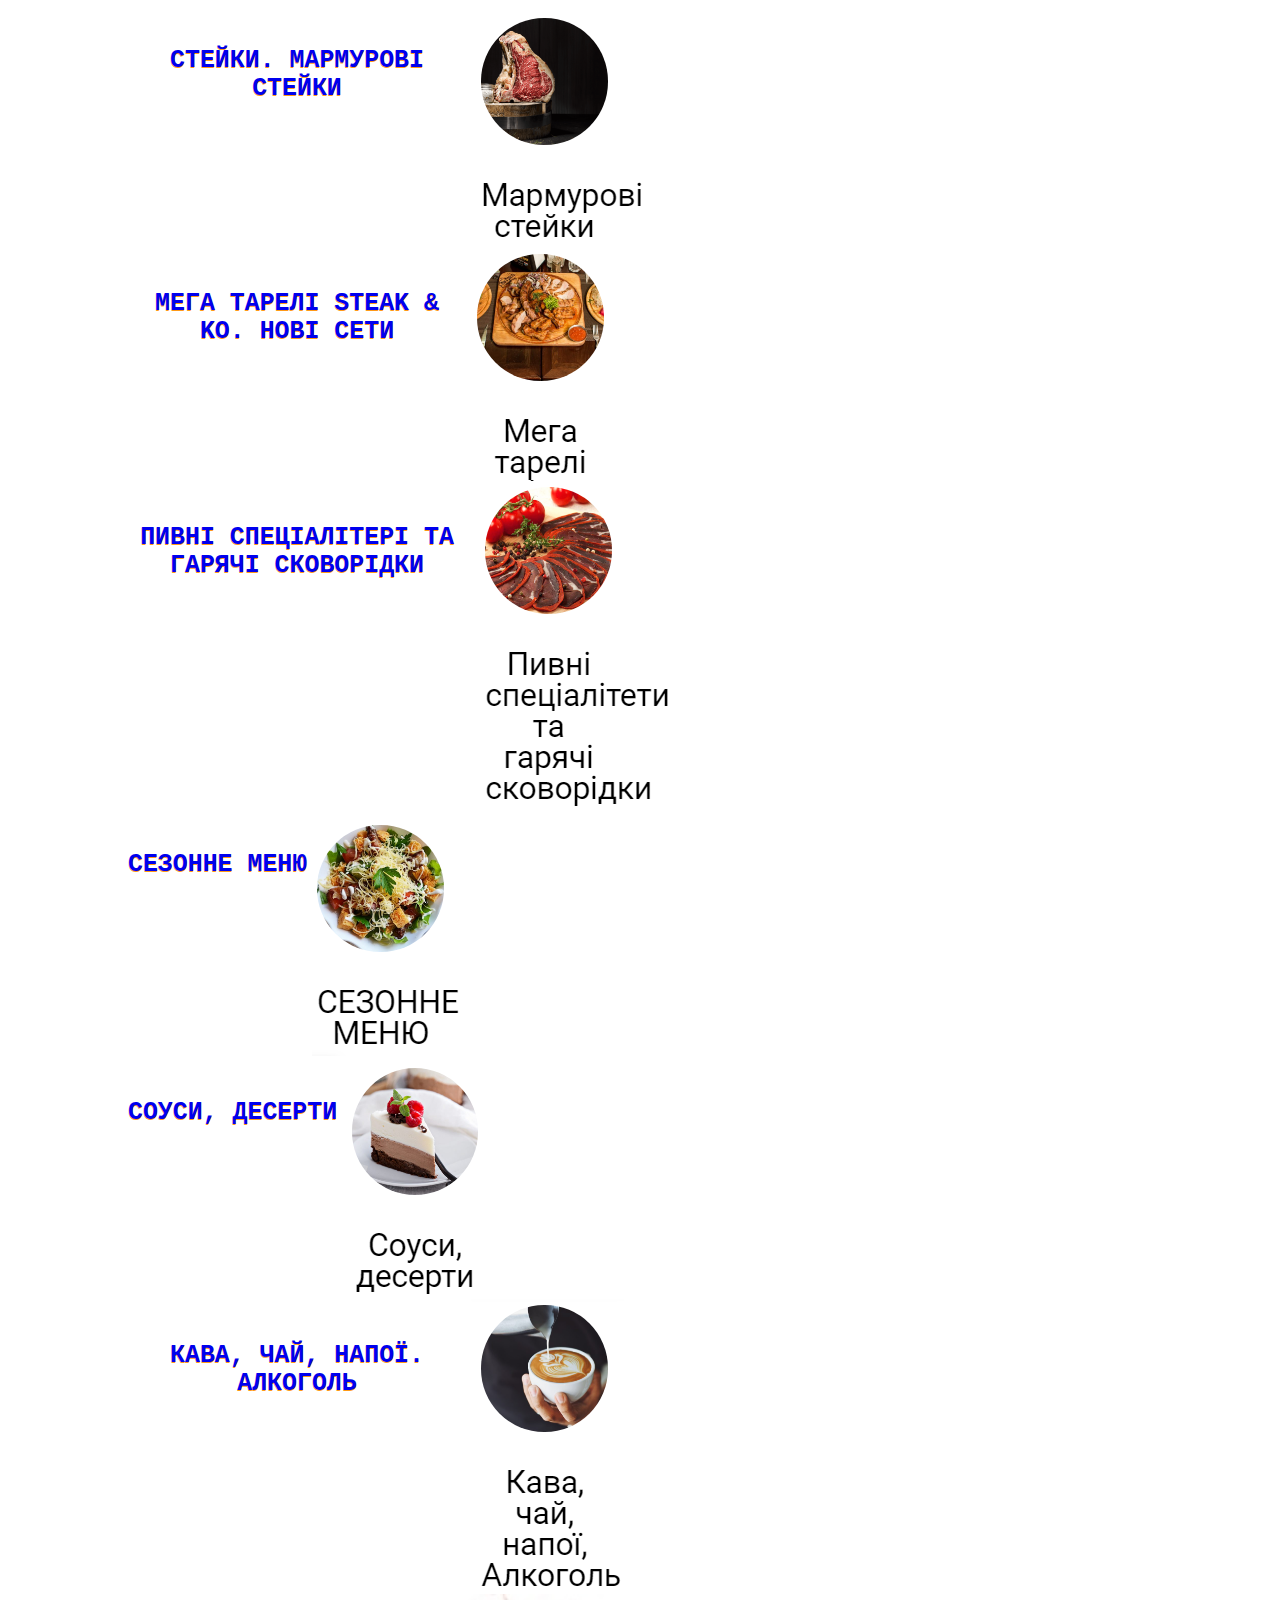
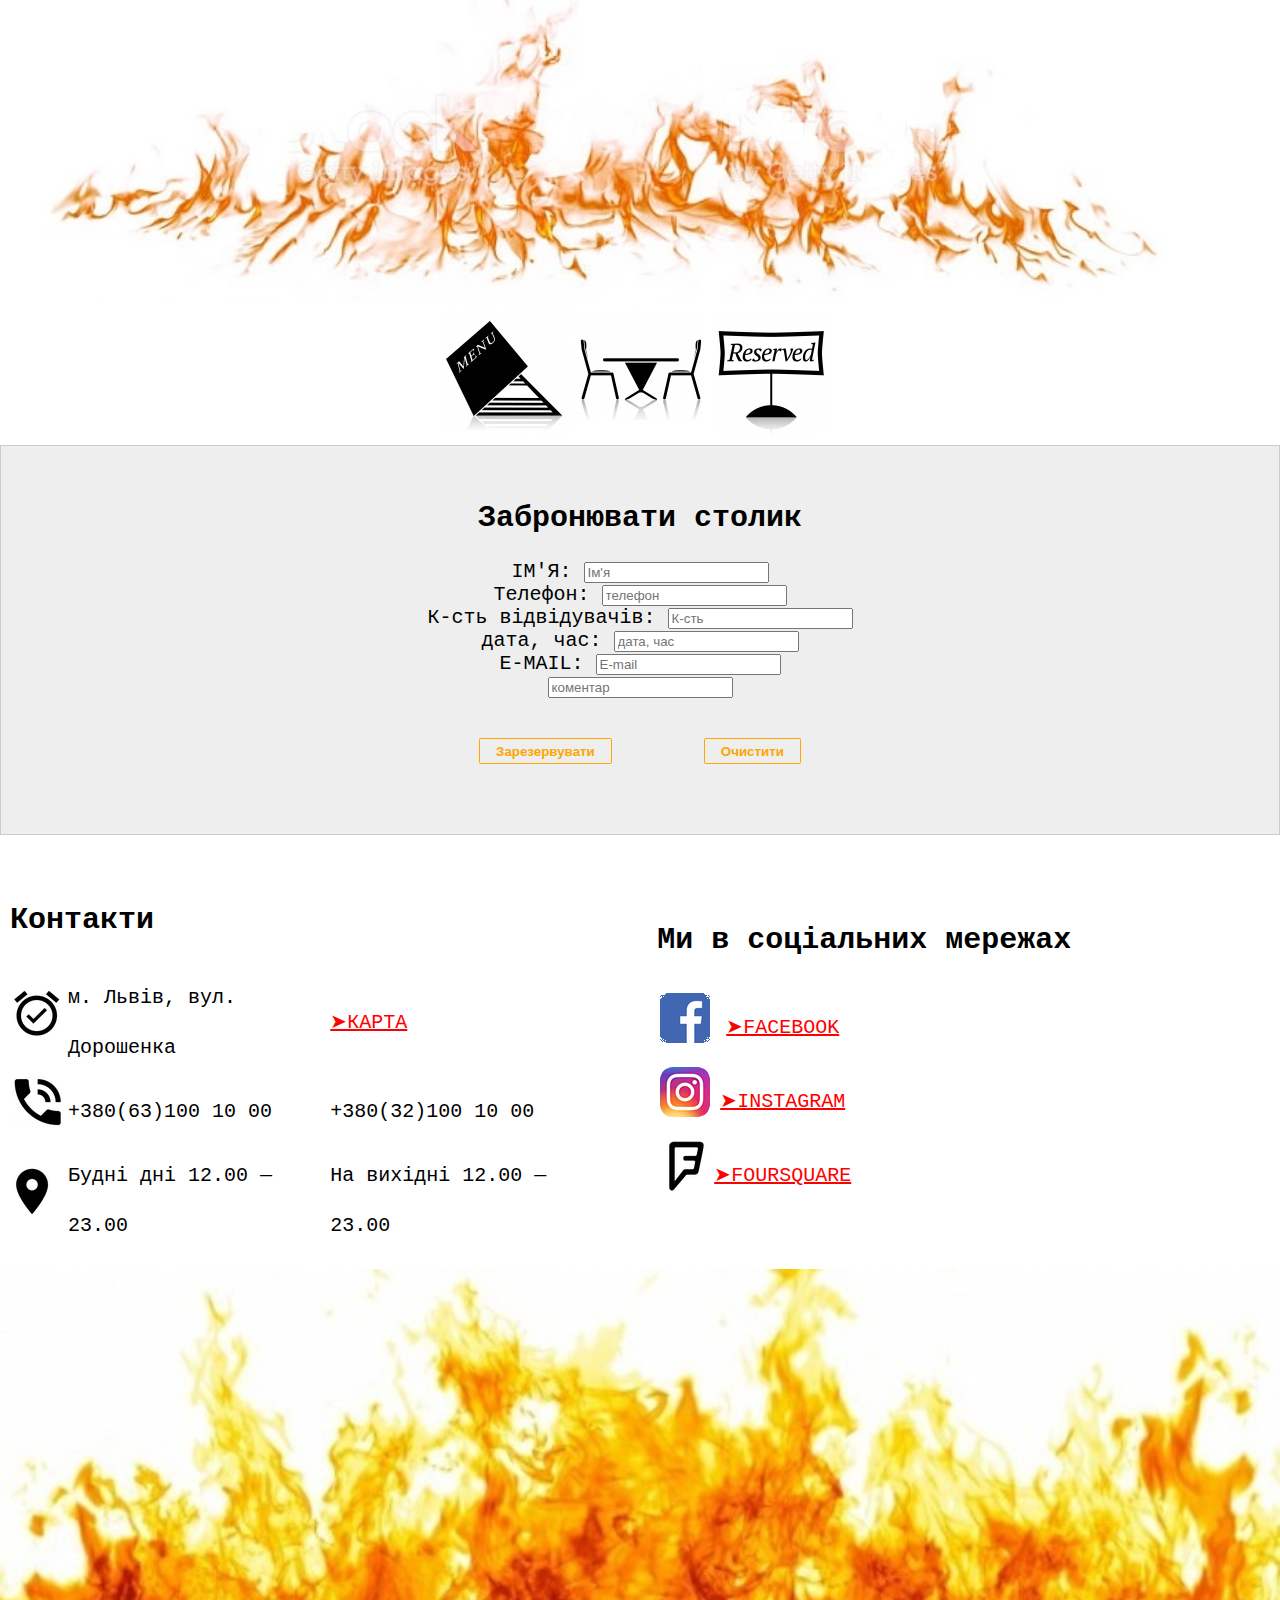
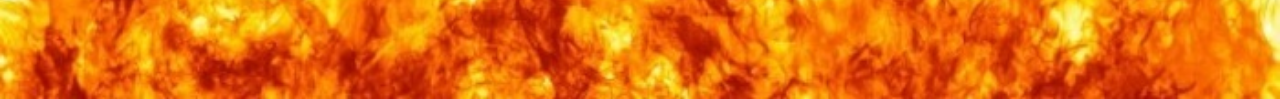
==== commit 8ae9c5ae: "Comment" ====
--- a/index.html
+++ b/index.html
@@ -15,6 +15,9 @@
 		<div class="fire1">
 			<img src="img/fire1.jpg" alt="fire1">
         </div>
+
+        <div class="clock"></div>
+        
 			<nav>
 				<div class="logo">
 					<h1>Steak & KO</h1>
@@ -251,6 +254,8 @@
 	<script src="https://stackpath.bootstrapcdn.com/bootstrap/4.4.1/js/bootstrap.min.js"
 		integrity="sha384-wfSDF2E50Y2D1uUdj0O3uMBJnjuUD4Ih7YwaYd1iqfktj0Uod8GCExl3Og8ifwB6" crossorigin="anonymous">
 	</script>
+
+    <script src="js/index.js"></script>
+
 </body>
-
 </html>--- a/css/index.css
+++ b/css/index.css
@@ -51,8 +51,8 @@
 header nav .top-menu a {
     text-decoration: none;
     text-transform: uppercase;
-    color: orange;
-    text-shadow: 0 1px 0 #ff9a17;
+    color: brown;
+    text-shadow: 0 0 20px rgb(122, 207, 10),  0 0 20px rgba(10, 175, 230, 0);
     border: 1px solid transparent;
     padding: 5px;
 }
@@ -325,6 +325,13 @@
     letter-spacing: 0.5em;
 }
  
-
-
-
+.clock {
+		font-size: 40px;
+	font-family: monospace;
+    color: #bd2130;
+    color: brown;
+    text-shadow: 0 0 20px rgb(122, 207, 10),  0 0 20px rgba(10, 175, 230, 0);
+	} 
+
+
+
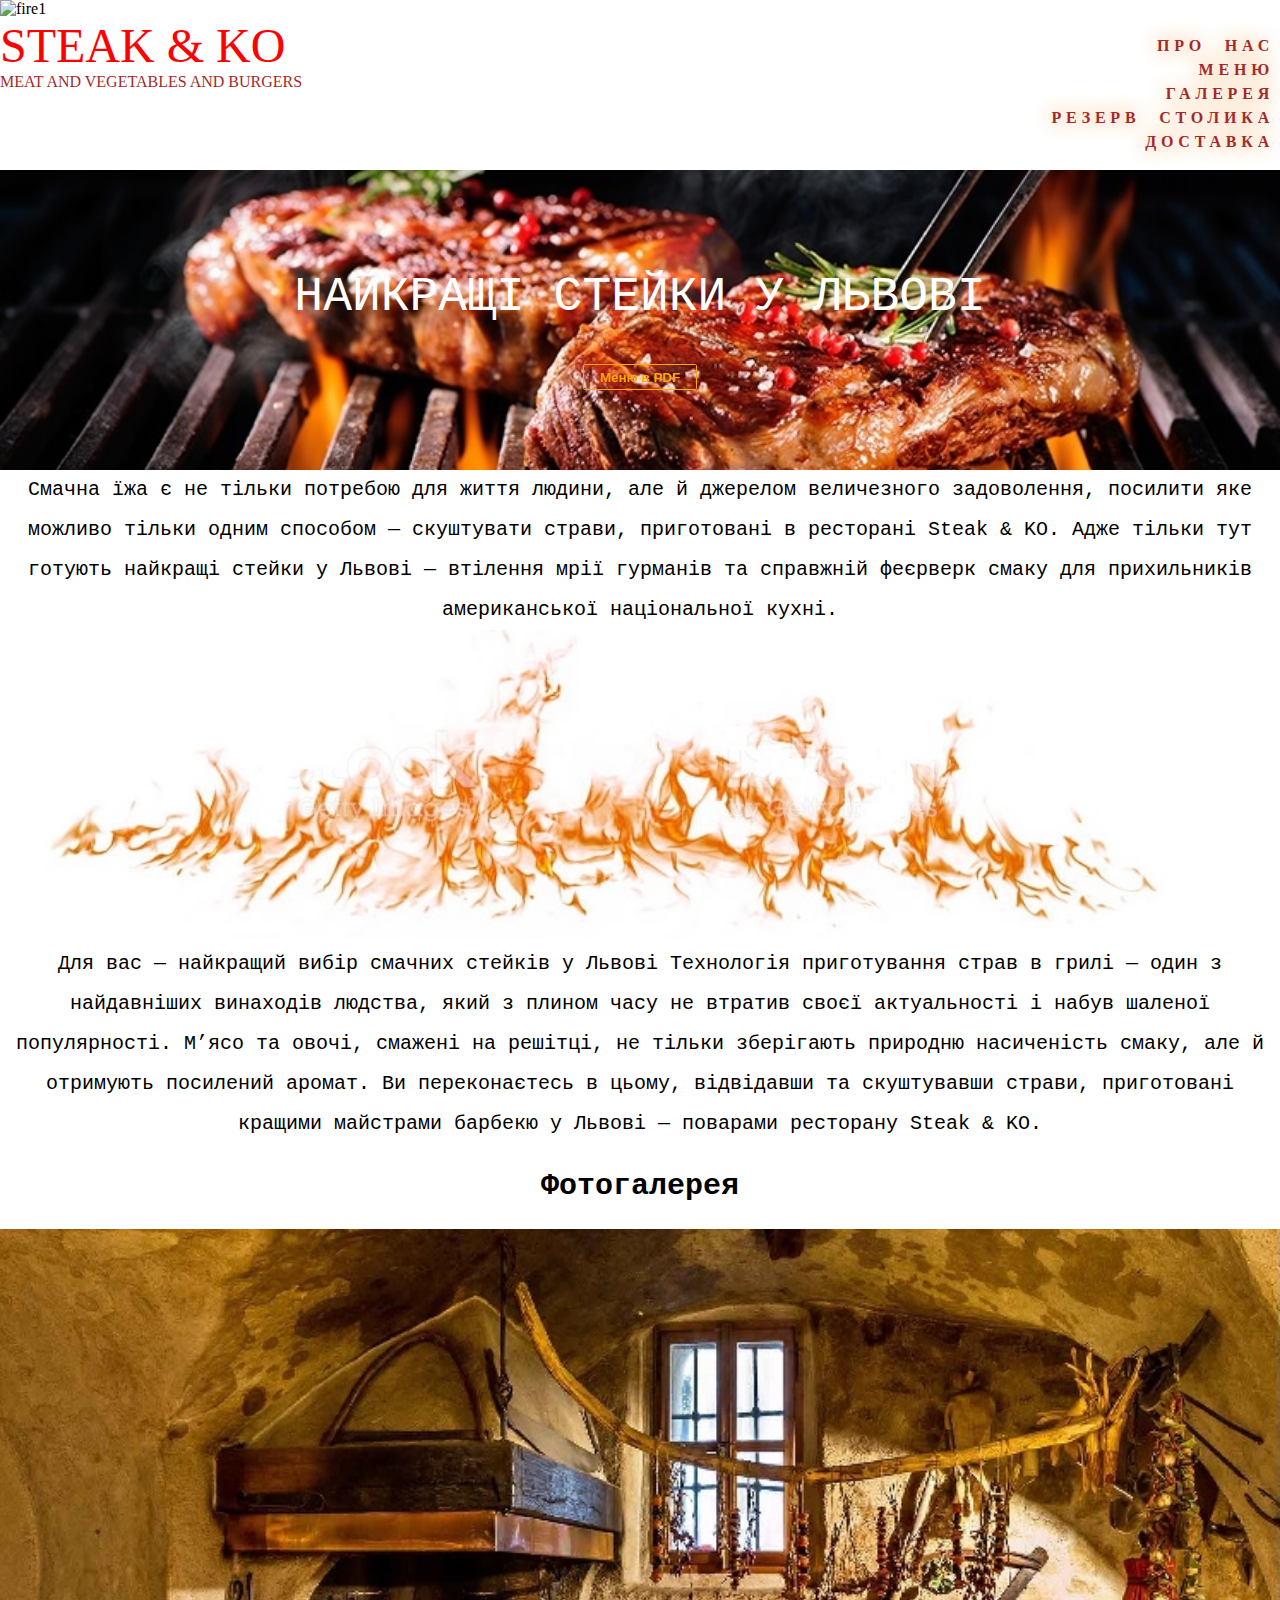
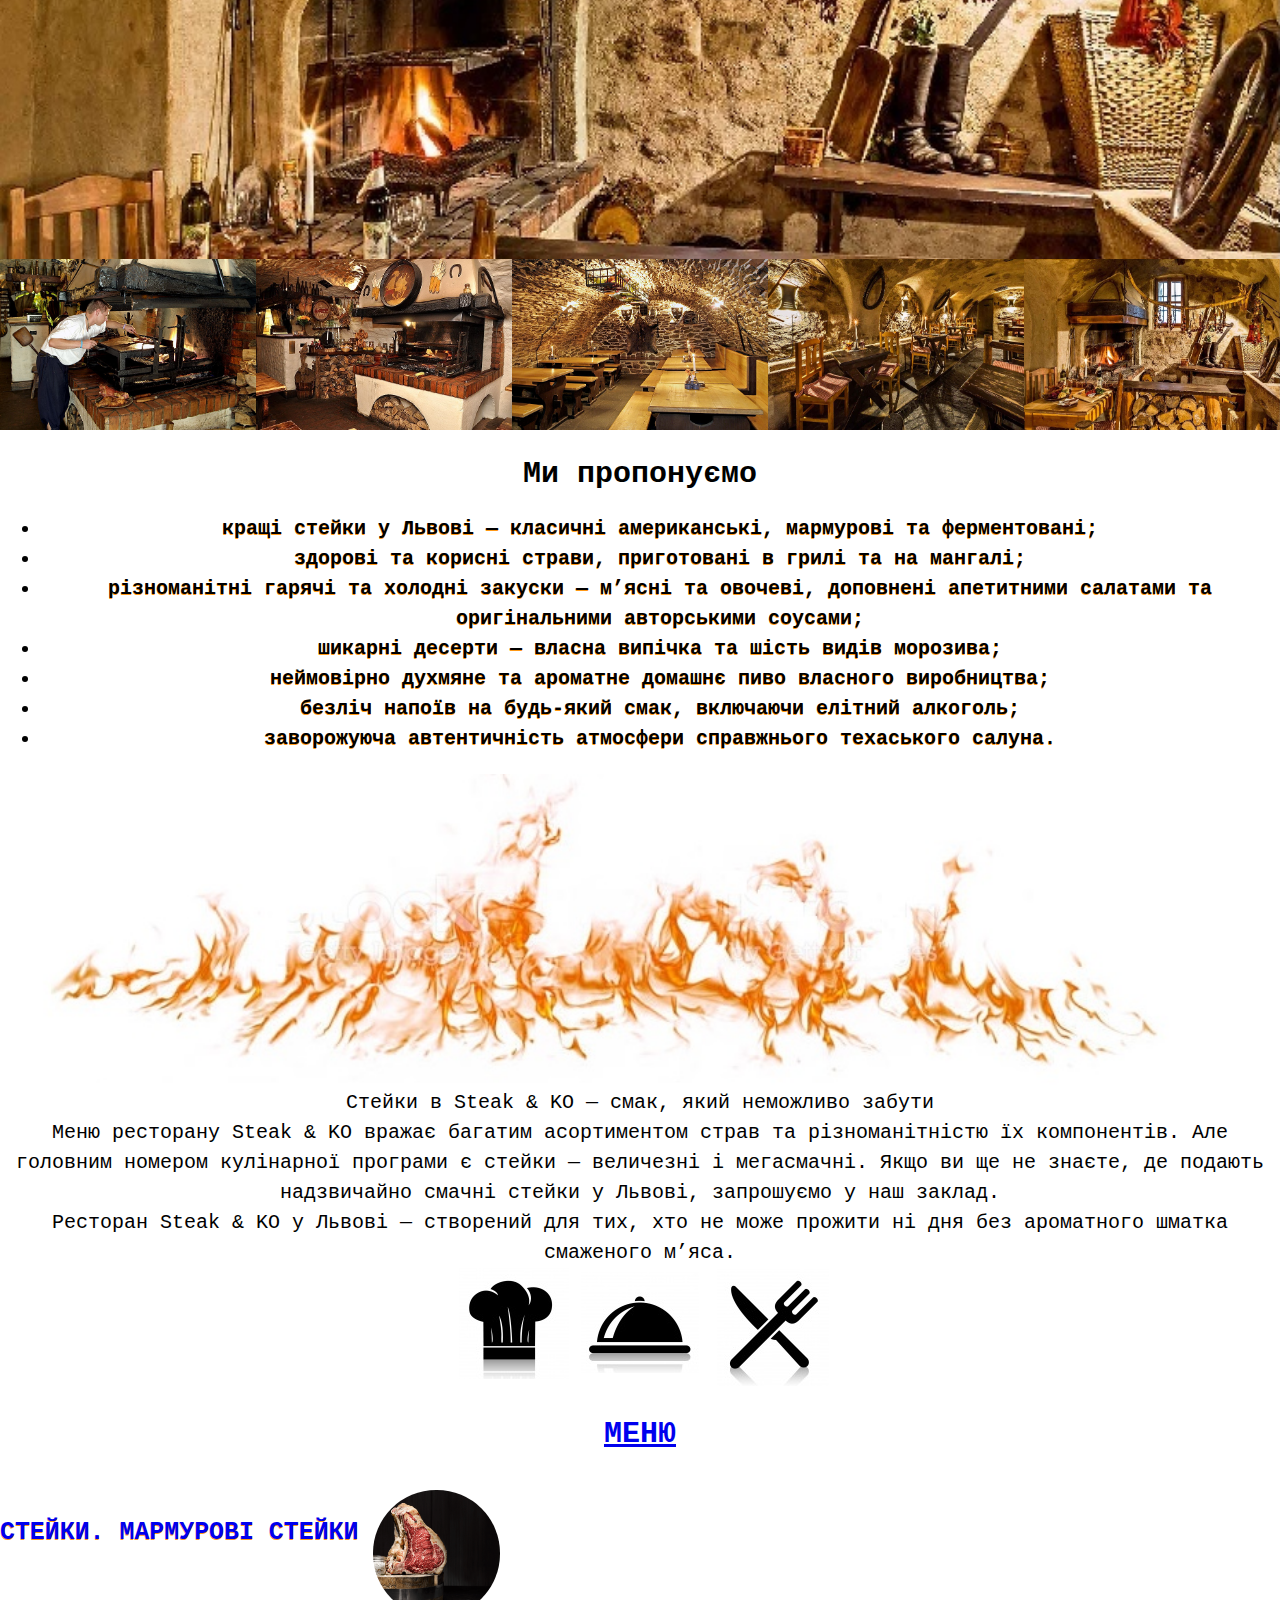
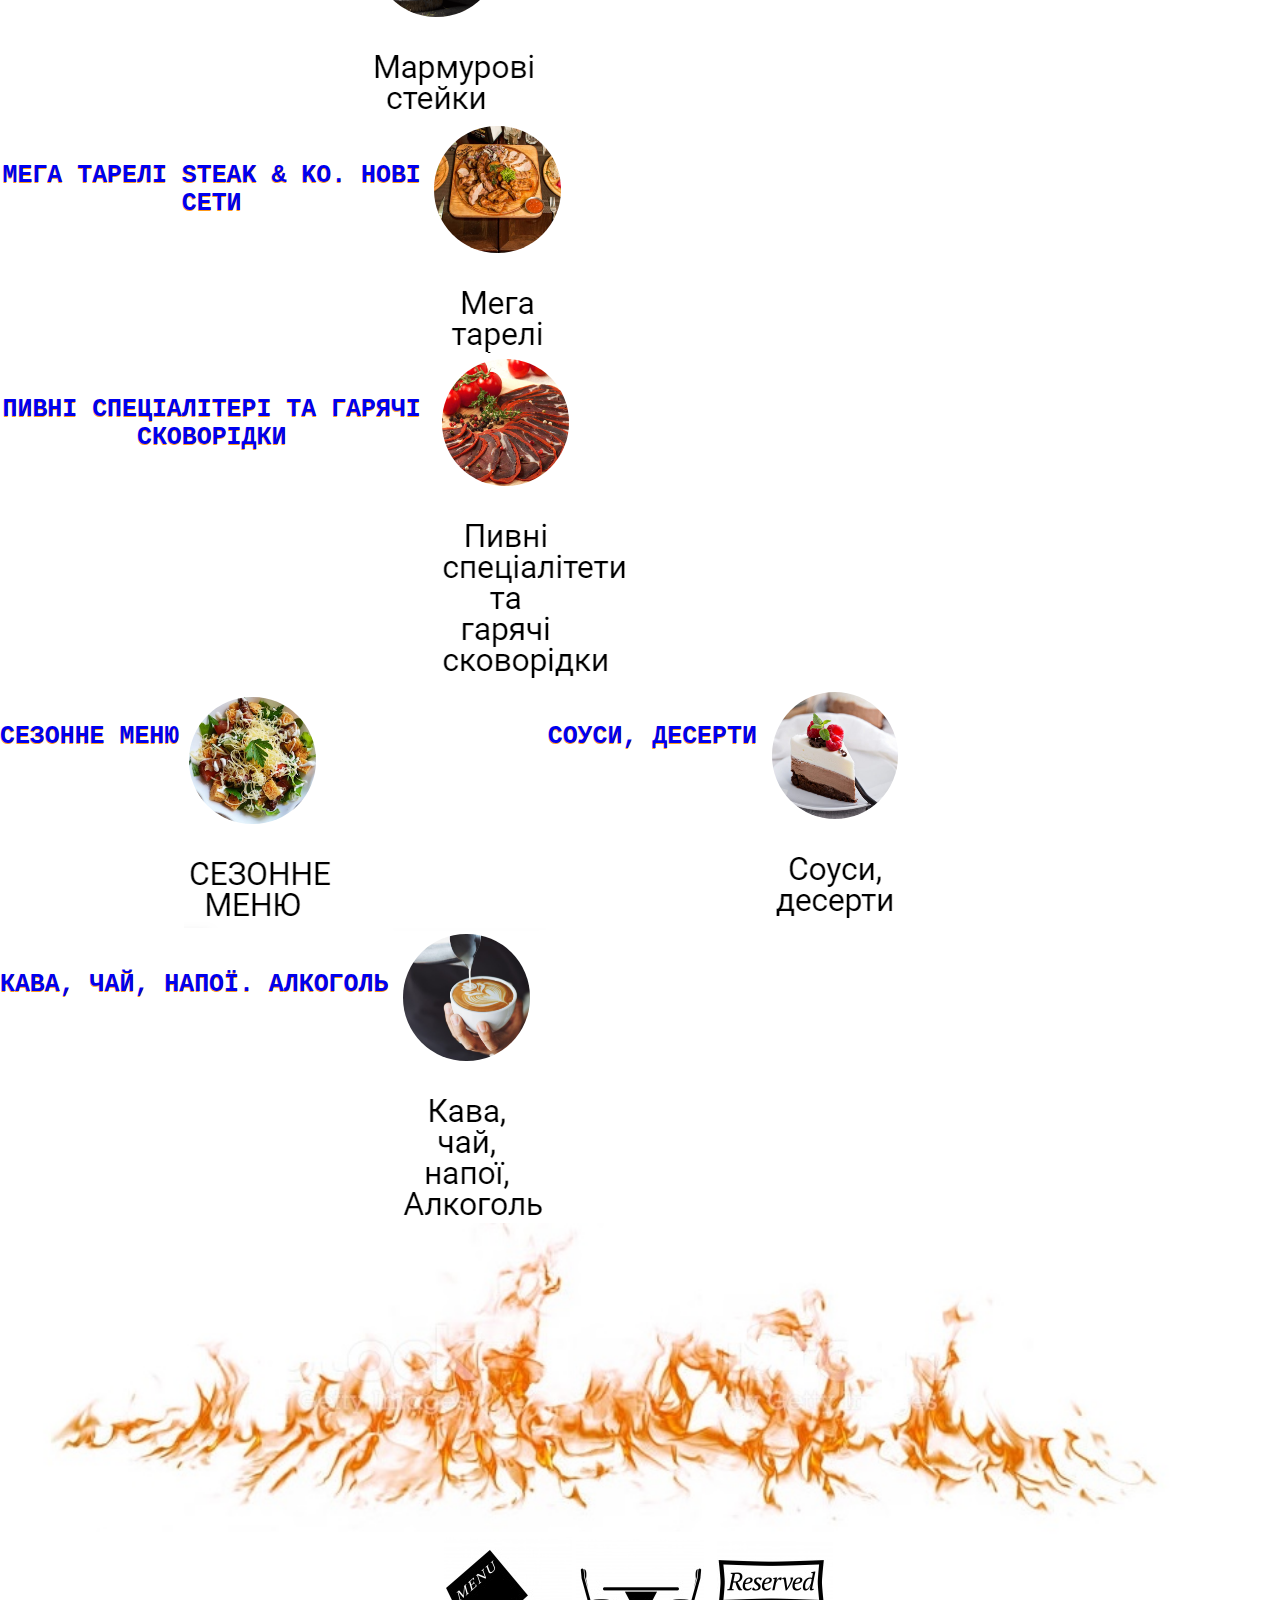
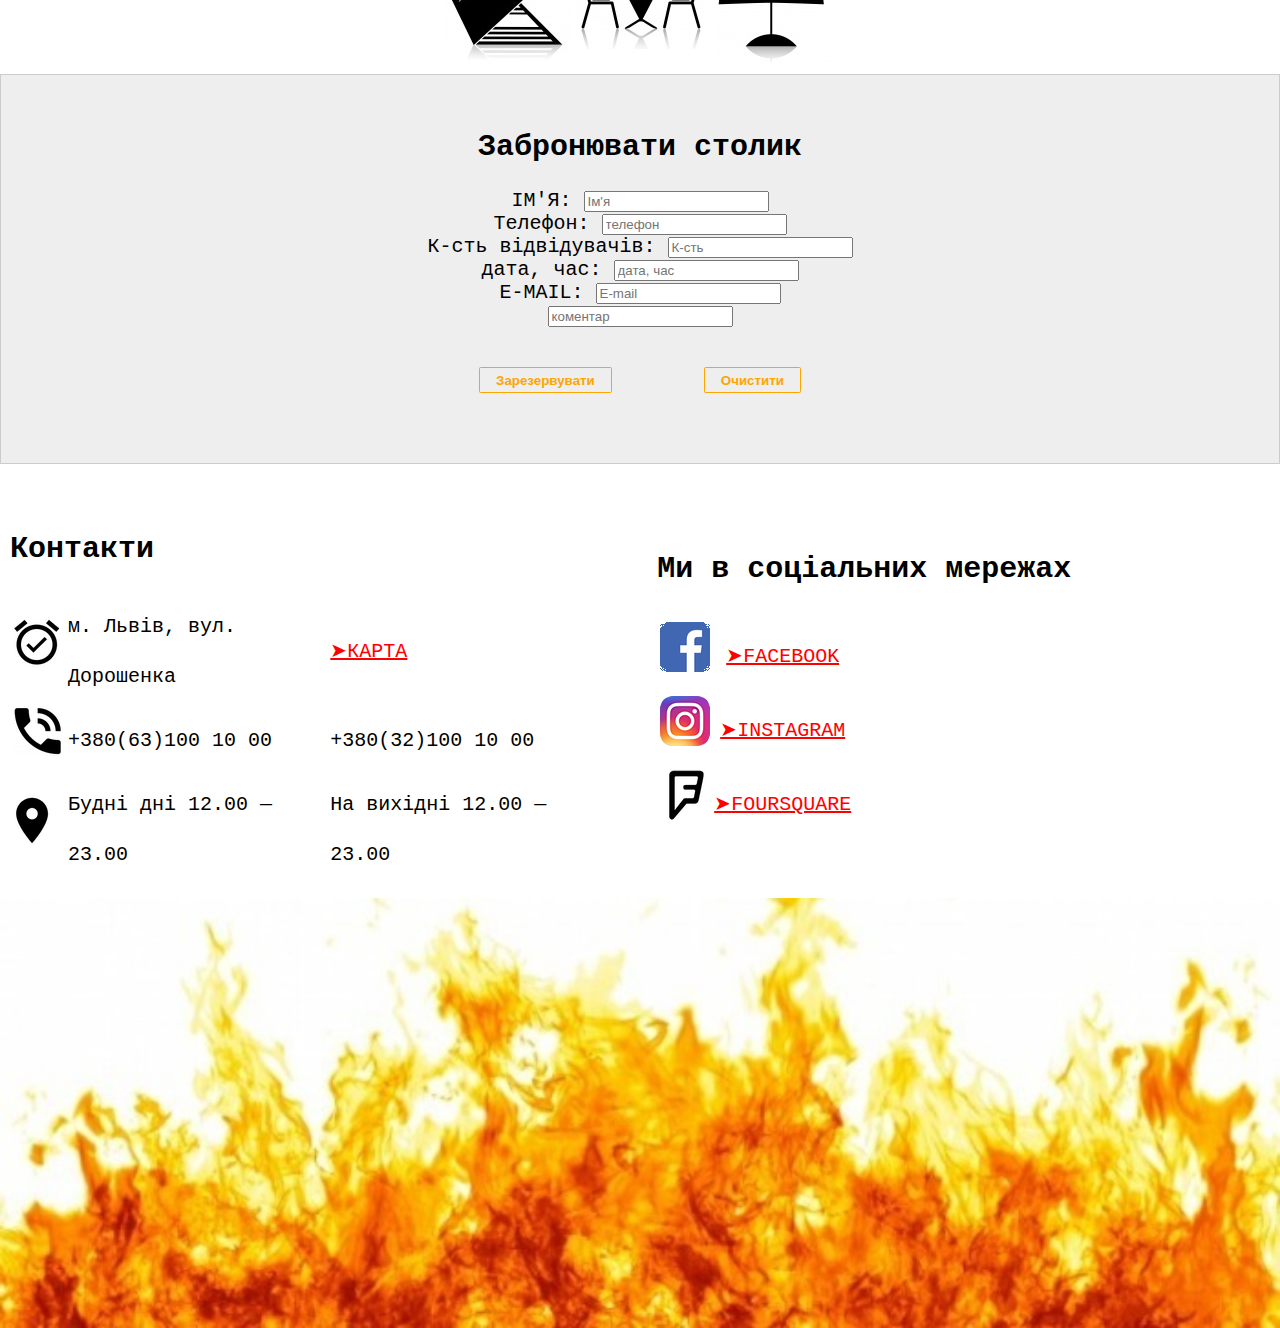
==== commit 1d24dd5a: "Comment" ====
--- a/index.html
+++ b/index.html
@@ -43,8 +43,8 @@
 			</nav>
 			<div class="banner">
 				<p class="title">найкращі стейки у Львові
-					<p>
-						<button class="button">Меню в PDF</button>
+					</p>
+                        <input type="button" class="button" value="Меню в PDF" onclick="PDF()">
 			</div>
 	</header>
 	<main>
--- a/css/index.css
+++ b/css/index.css
@@ -16,13 +16,11 @@
     padding: 0;
 }
 header .fire1 {
-    
     width: 100%;
     background-position: center;
     background-size: cover;
     display: flex;
     flex-direction: column;
-    
     margin: auto;	
 }
 header nav h1 {
@@ -31,6 +29,9 @@
     text-transform: uppercase;
     text-align: left;
     color: red;
+}
+header nav a {
+    text-decoration: none;
 }
 header nav p {
     font-family: 'Trade Winds';
@@ -52,9 +53,10 @@
     text-decoration: none;
     text-transform: uppercase;
     color: brown;
-    text-shadow: 0 0 20px rgb(122, 207, 10),  0 0 20px rgba(10, 175, 230, 0);
+    text-shadow: 0 0 20px rgb(230, 134, 44),  0 0 20px rgba(10, 175, 230, 0);
     border: 1px solid transparent;
     padding: 5px;
+    letter-spacing: 0.3em;
 }
 header nav .top-menu {
         flex: 1;
@@ -230,8 +232,7 @@
     font-family: 'Courier New';
     text-align: center;
     margin-bottom: 25px;
-    margin: 5%;
-	padding: 5%;
+    
 }
 .menu-banner {   
     text-align: center;  
@@ -326,11 +327,11 @@
 }
  
 .clock {
-		font-size: 40px;
-	font-family: monospace;
-    color: #bd2130;
+    text-align: right;
+	font-size: 30px;
+	letter-spacing: 0.3em;
     color: brown;
-    text-shadow: 0 0 20px rgb(122, 207, 10),  0 0 20px rgba(10, 175, 230, 0);
+    text-shadow: 0 0 20px rgb(230, 134, 44),  0 0 20px rgba(10, 175, 230, 0);
 	} 
 
 
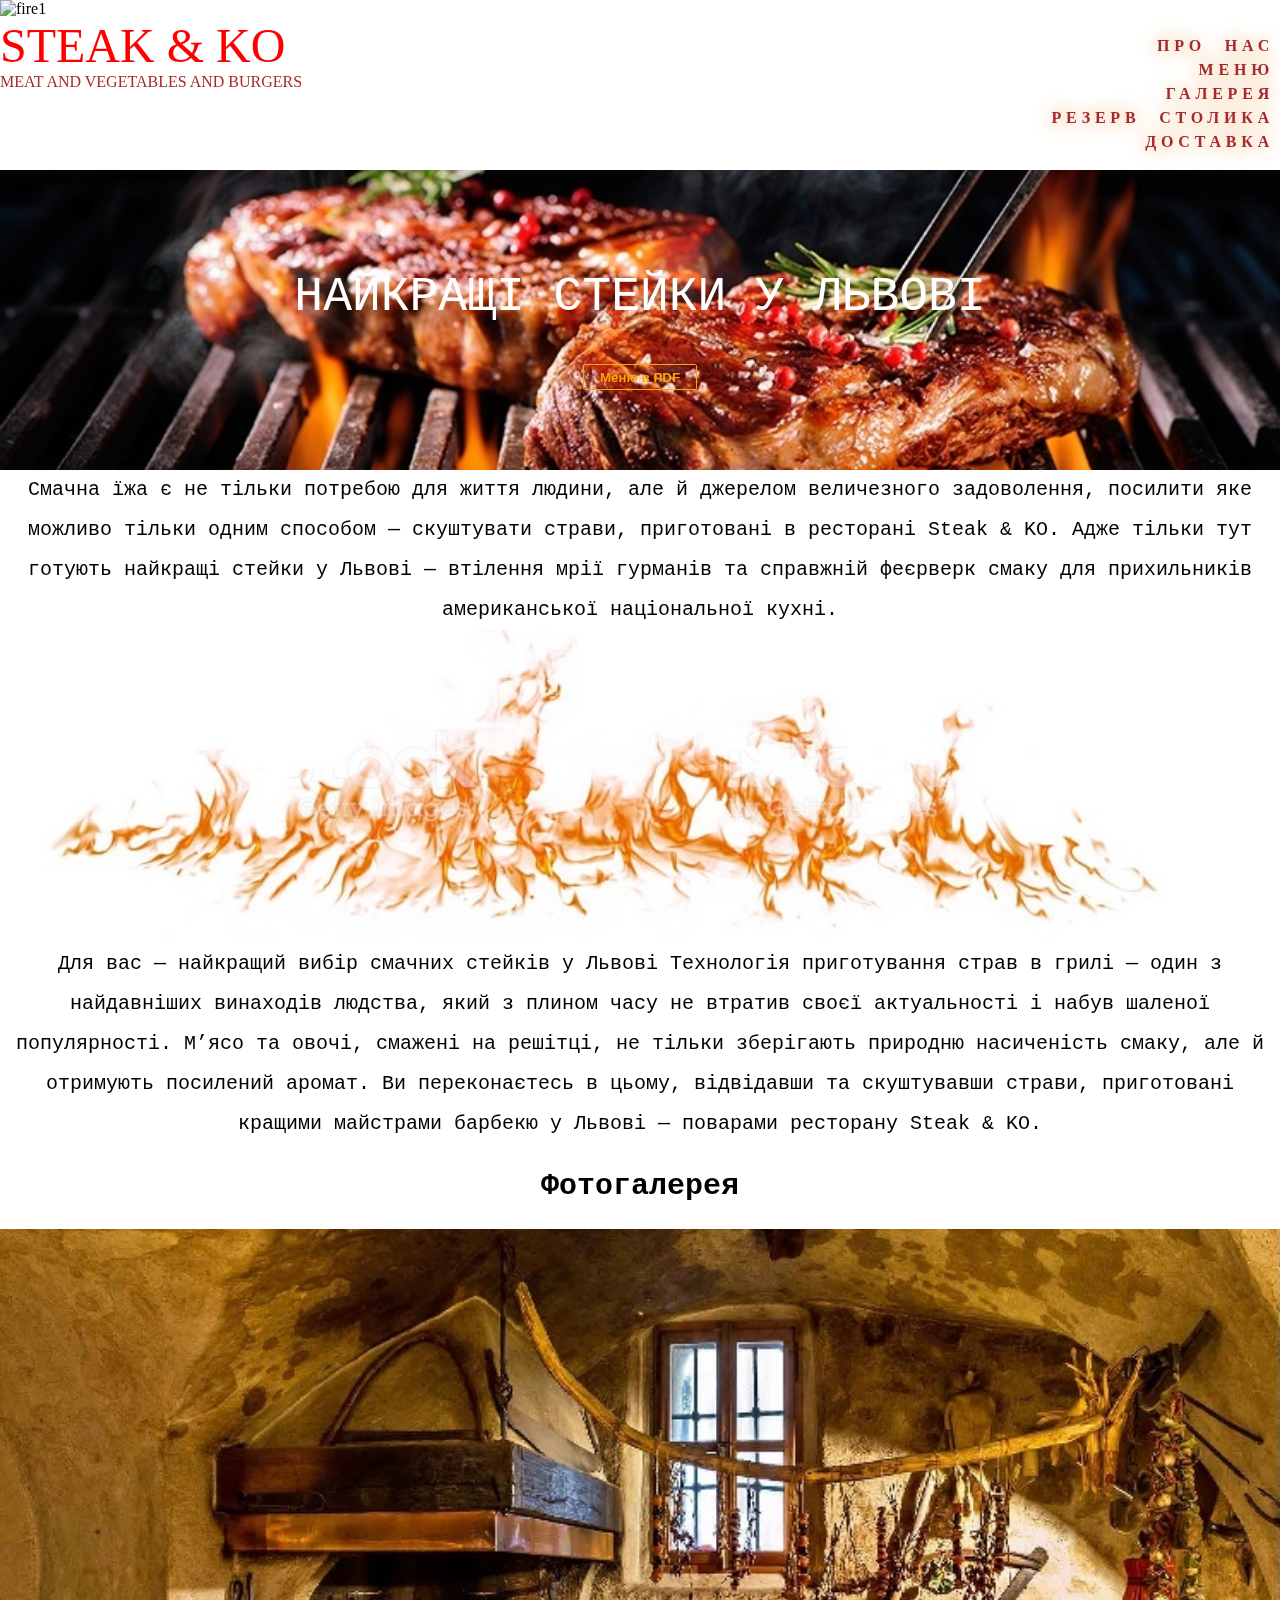
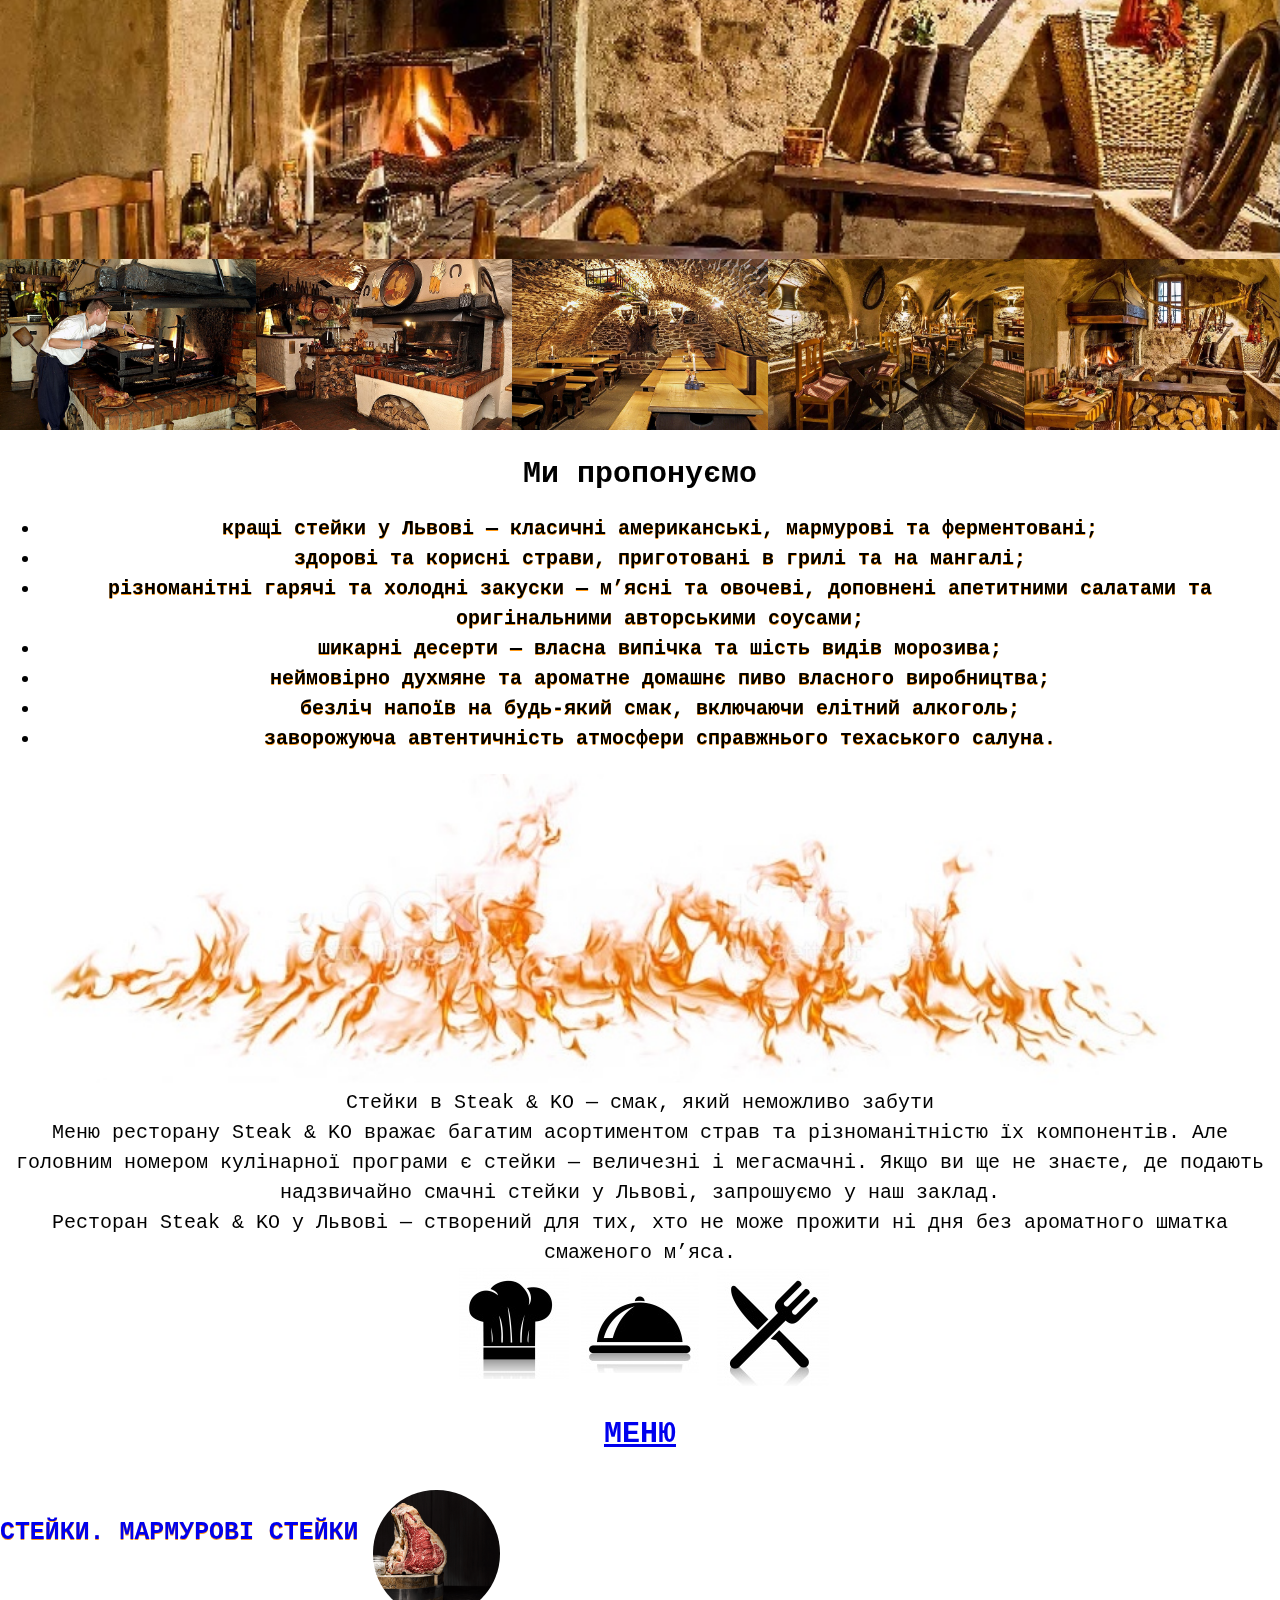
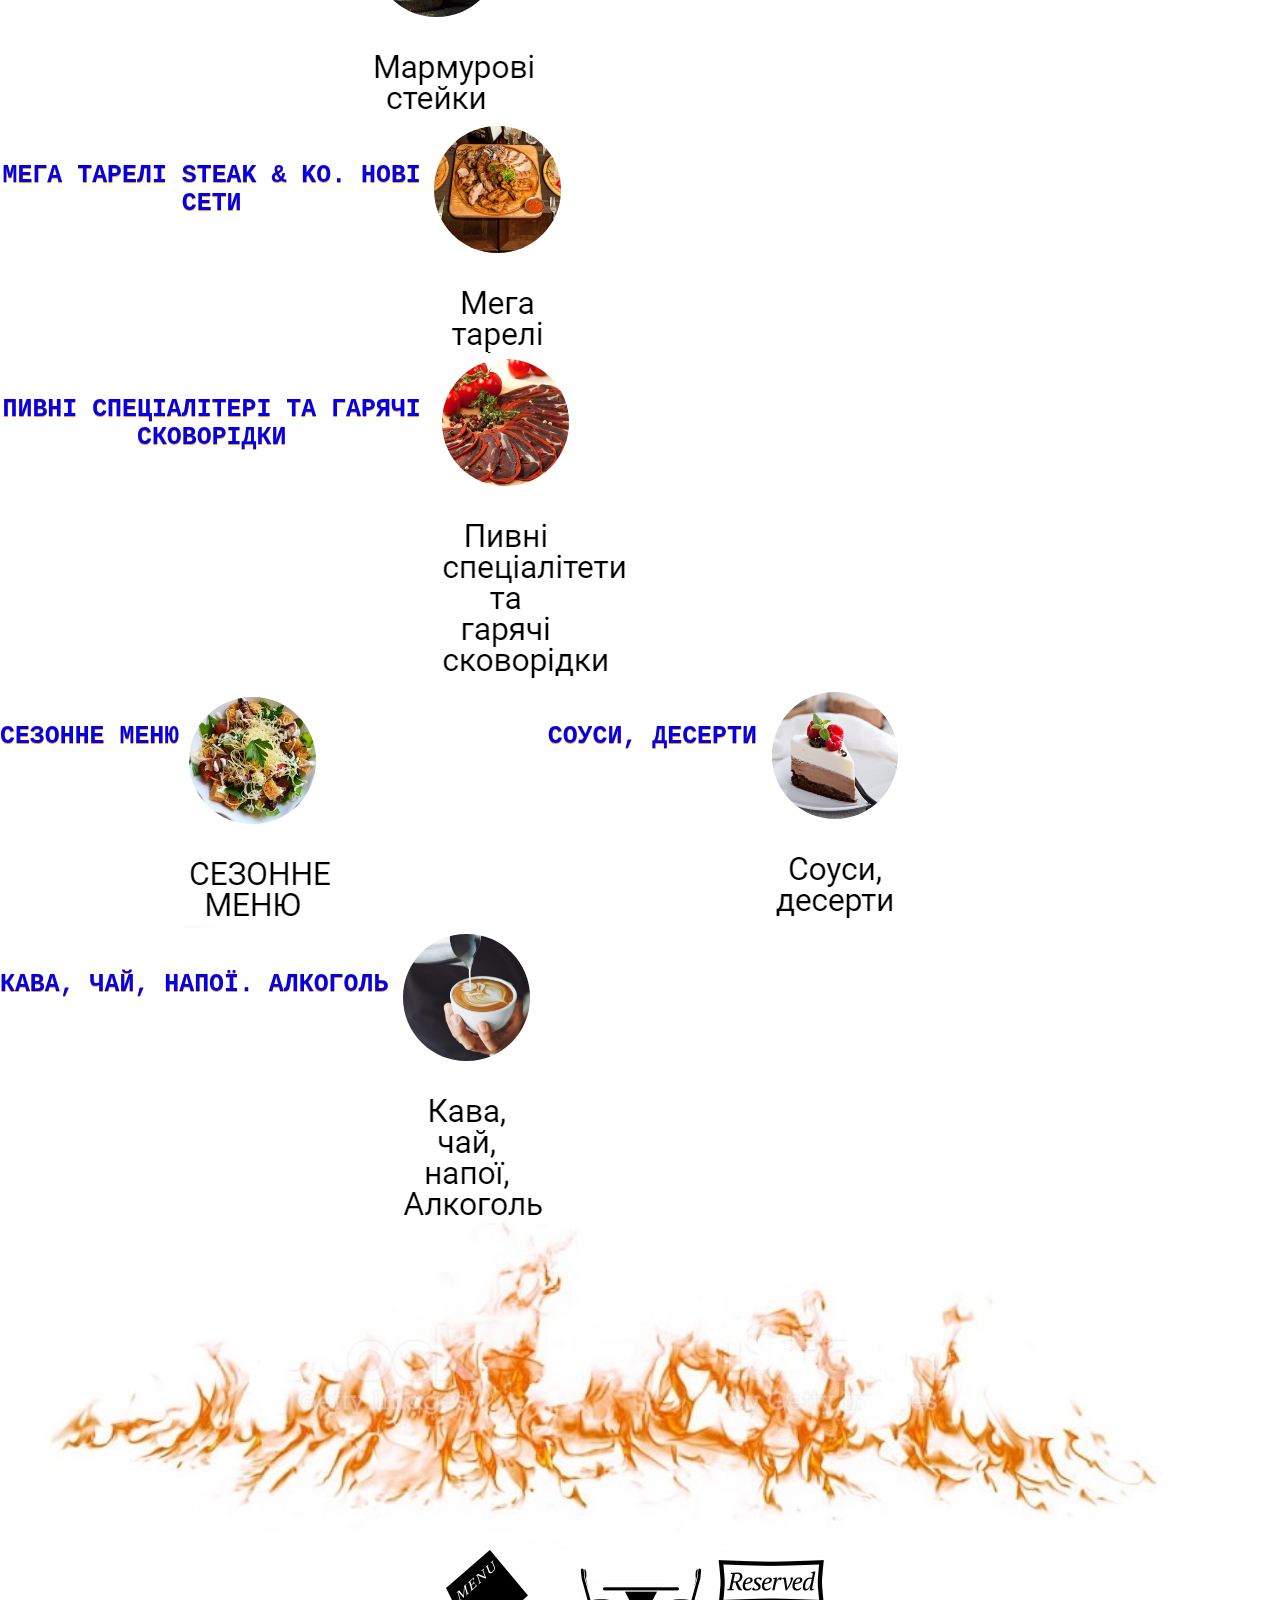
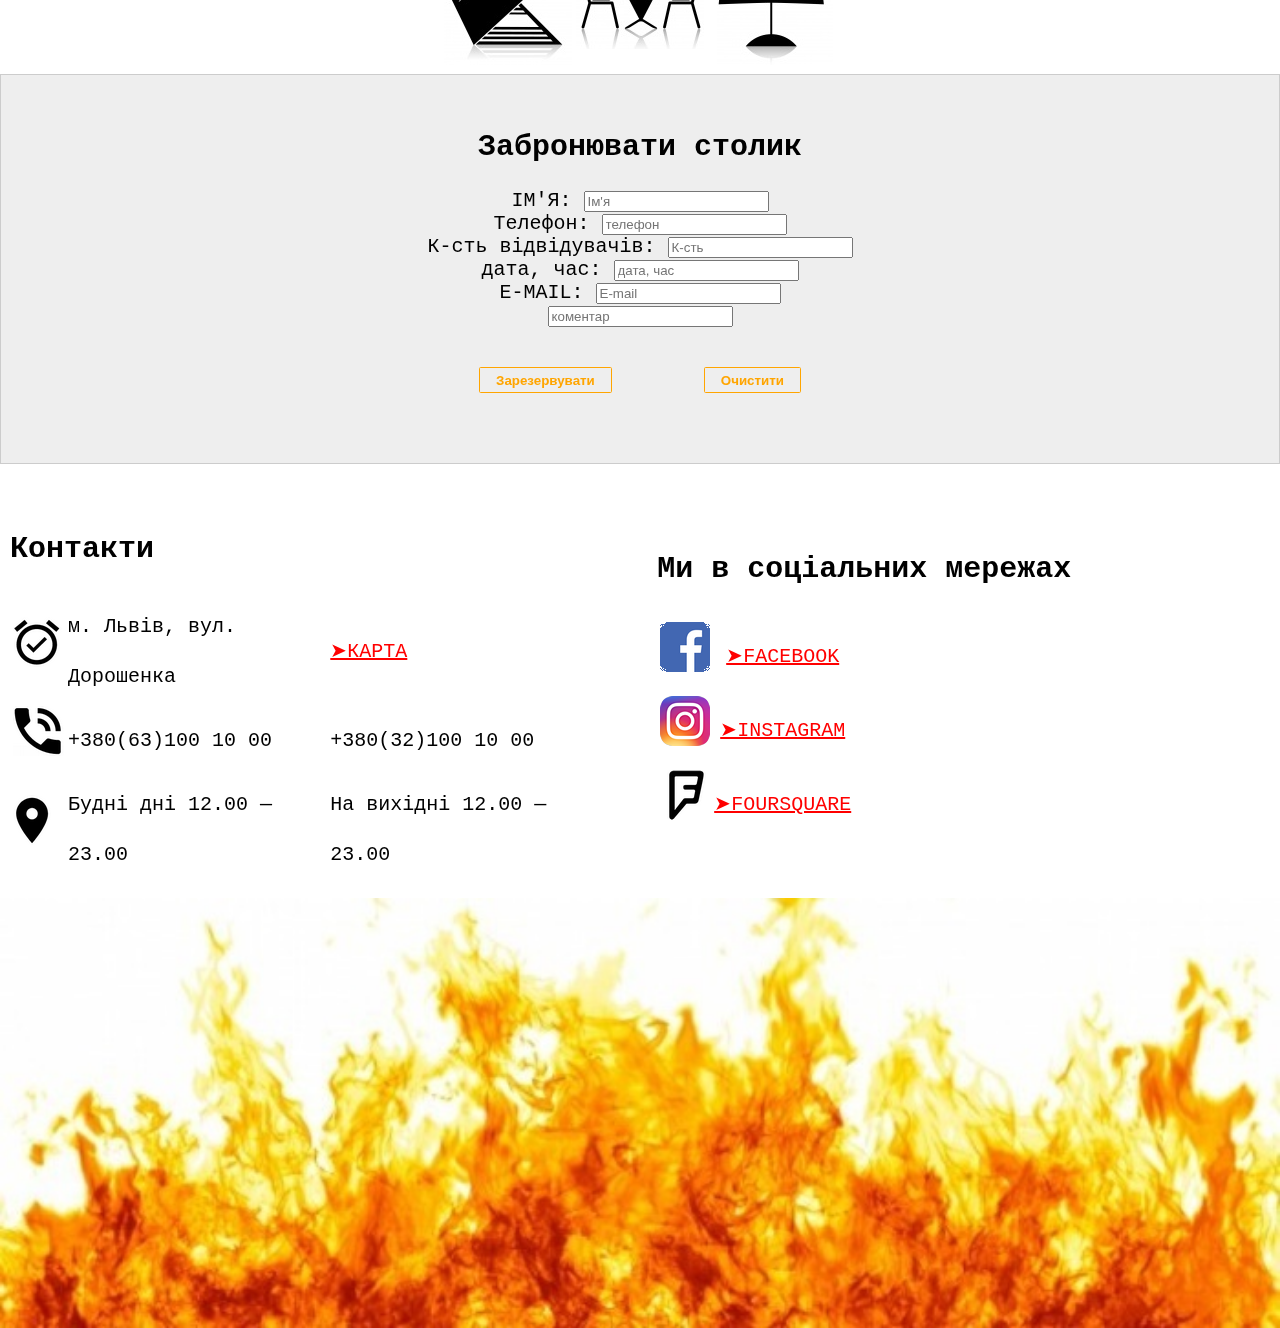
==== commit dc948257: "Comment" ====
--- a/index.html
+++ b/index.html
@@ -7,6 +7,7 @@
 	<meta http-equiv="X-UA-Compatible" content="ie=edge">
 	<title>Steak & KO</title>
 	<link rel="stylesheet" href="css/index.css">
+    <link rel="stylesheet" href="css/animate.css">
     <link rel="stylesheet" href="https://bootswatch.com/4/sketchy/bootstrap.min.css">
 </head>
 
@@ -20,7 +21,7 @@
         
 			<nav>
 				<div class="logo">
-					<h1>Steak & KO</h1>
+					<h1 id="txt">Steak & KO</h1>
 					<p>meat and vegetables and burgers</p>
 				</div>
 				<ul class="top-menu">
@@ -122,8 +123,9 @@
                     <img src="img/menu3.PNG" alt="menu-banner">
     </div>
 					<a href="menu.html">
-						<h2>МЕНЮ</h2>
+						<h2 onclick="soundClick()">МЕНЮ</h2>
 					</a>
+
 					<article class="menu-logo">
 						<a href="menu.html#13" target="_blank"><h5>Стейки. Мармурові стейки</h5></a>
 						<img src="img/logo1.PNG" alt="logo">
@@ -257,5 +259,9 @@
 
     <script src="js/index.js"></script>
 
+    <script type="text/javascript" src="js/jquery-3.4.1.min.js"></script>
+    <script type="text/javascript" src="js/jquery.textillate.js"></script>
+    <script type="text/javascript" src="js/jquery.lettering.js"></script>
+
 </body>
 </html>--- a/css/index.css
+++ b/css/index.css
@@ -2,9 +2,11 @@
     scroll-behavior: smooth;
 }
 body {
-    margin: auto;
-    
-}
+    margin: auto; 
+}
+
+
+
 .logo {
     font: 12pt sans-serif; 
    } 
@@ -50,6 +52,7 @@
     word-spacing: 10px;
 }
 header nav .top-menu a {
+    font-family: 'Trade Winds';
     text-decoration: none;
     text-transform: uppercase;
     color: brown;
@@ -327,6 +330,7 @@
 }
  
 .clock {
+    font-family: 'Trade Winds';
     text-align: right;
 	font-size: 30px;
 	letter-spacing: 0.3em;
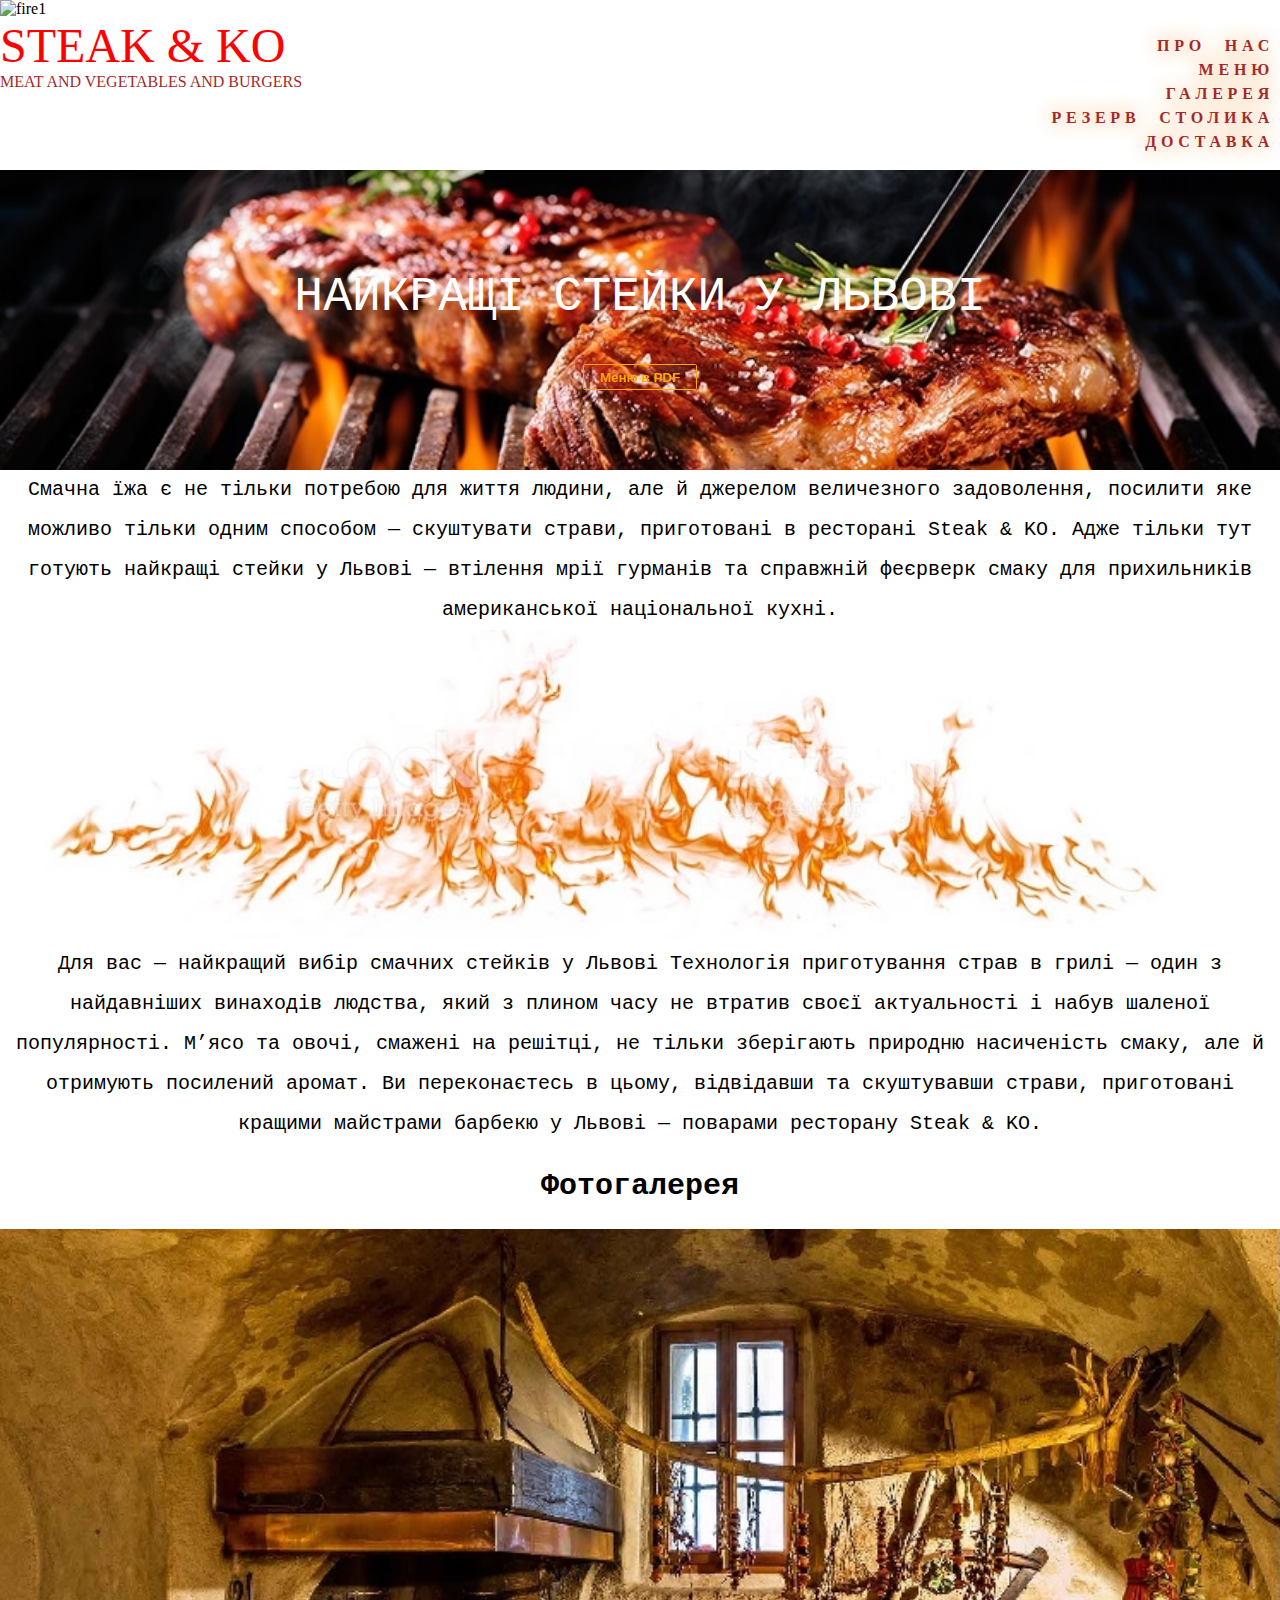
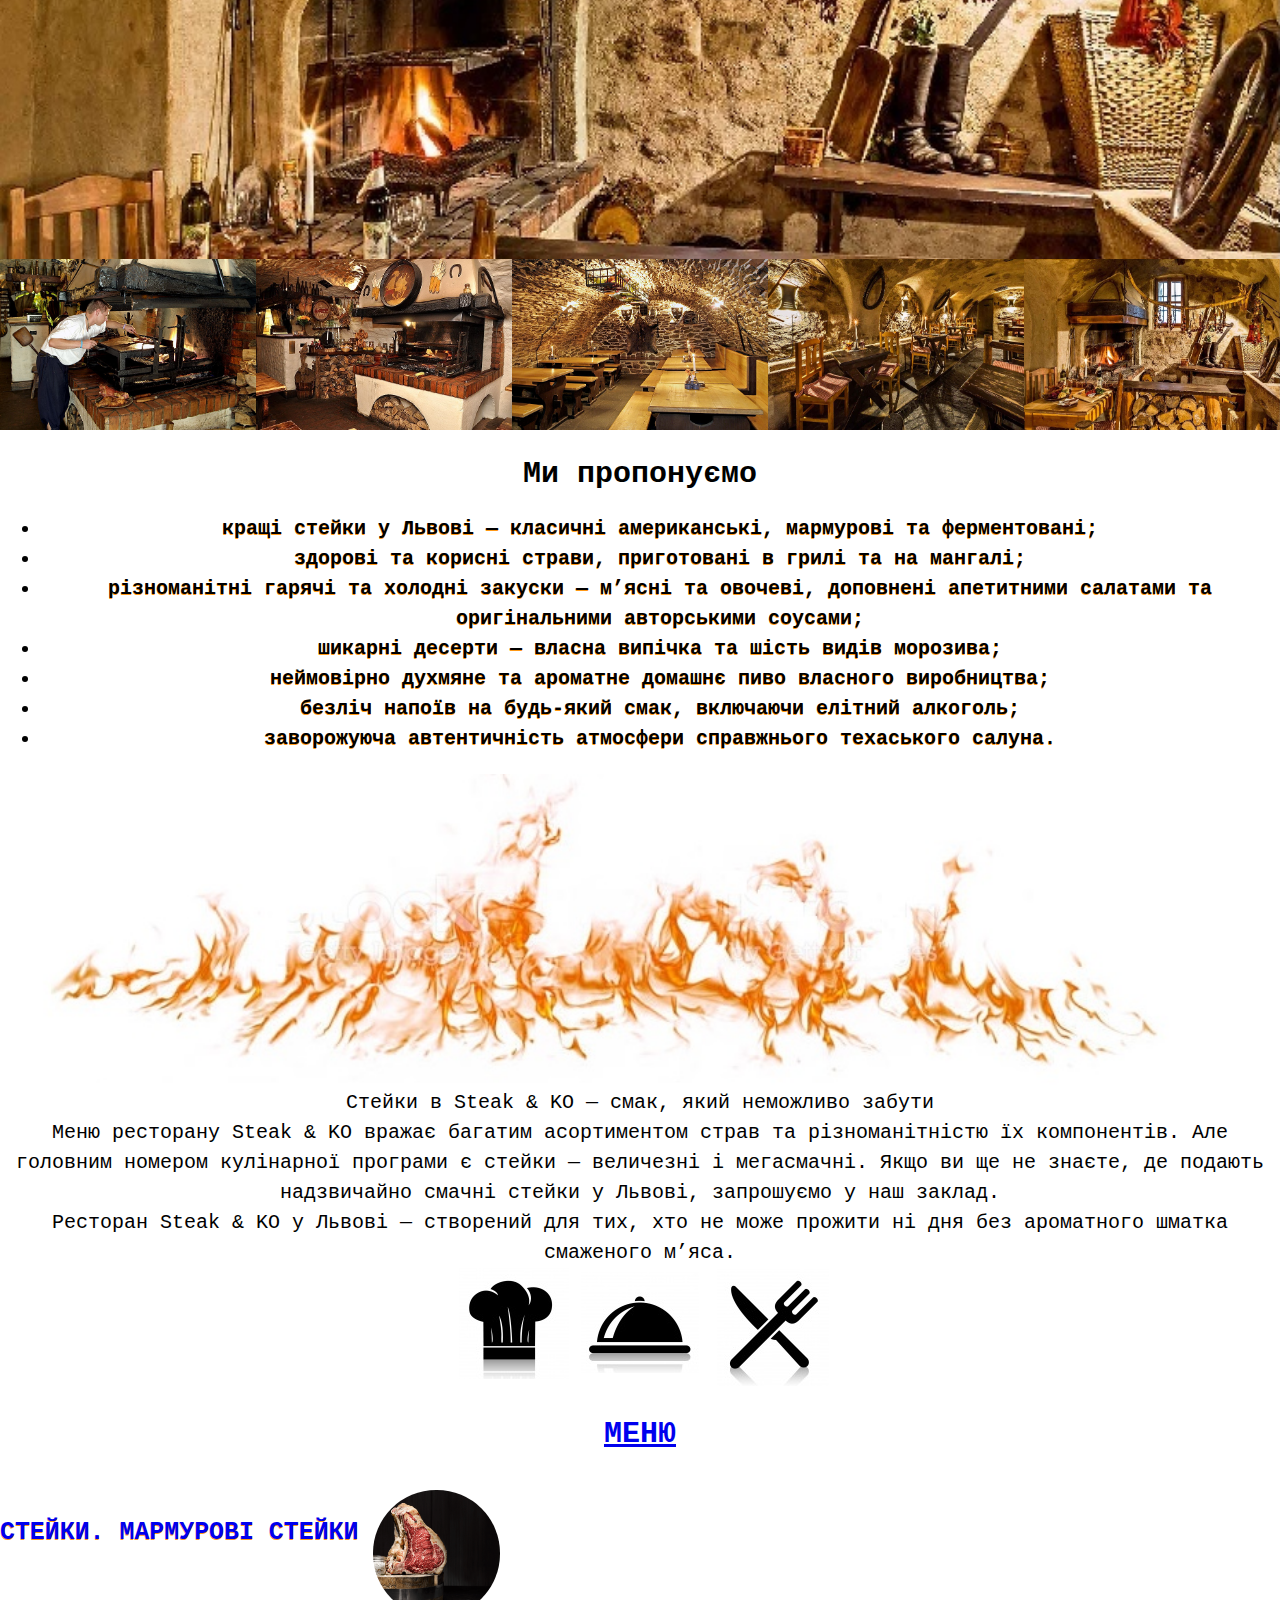
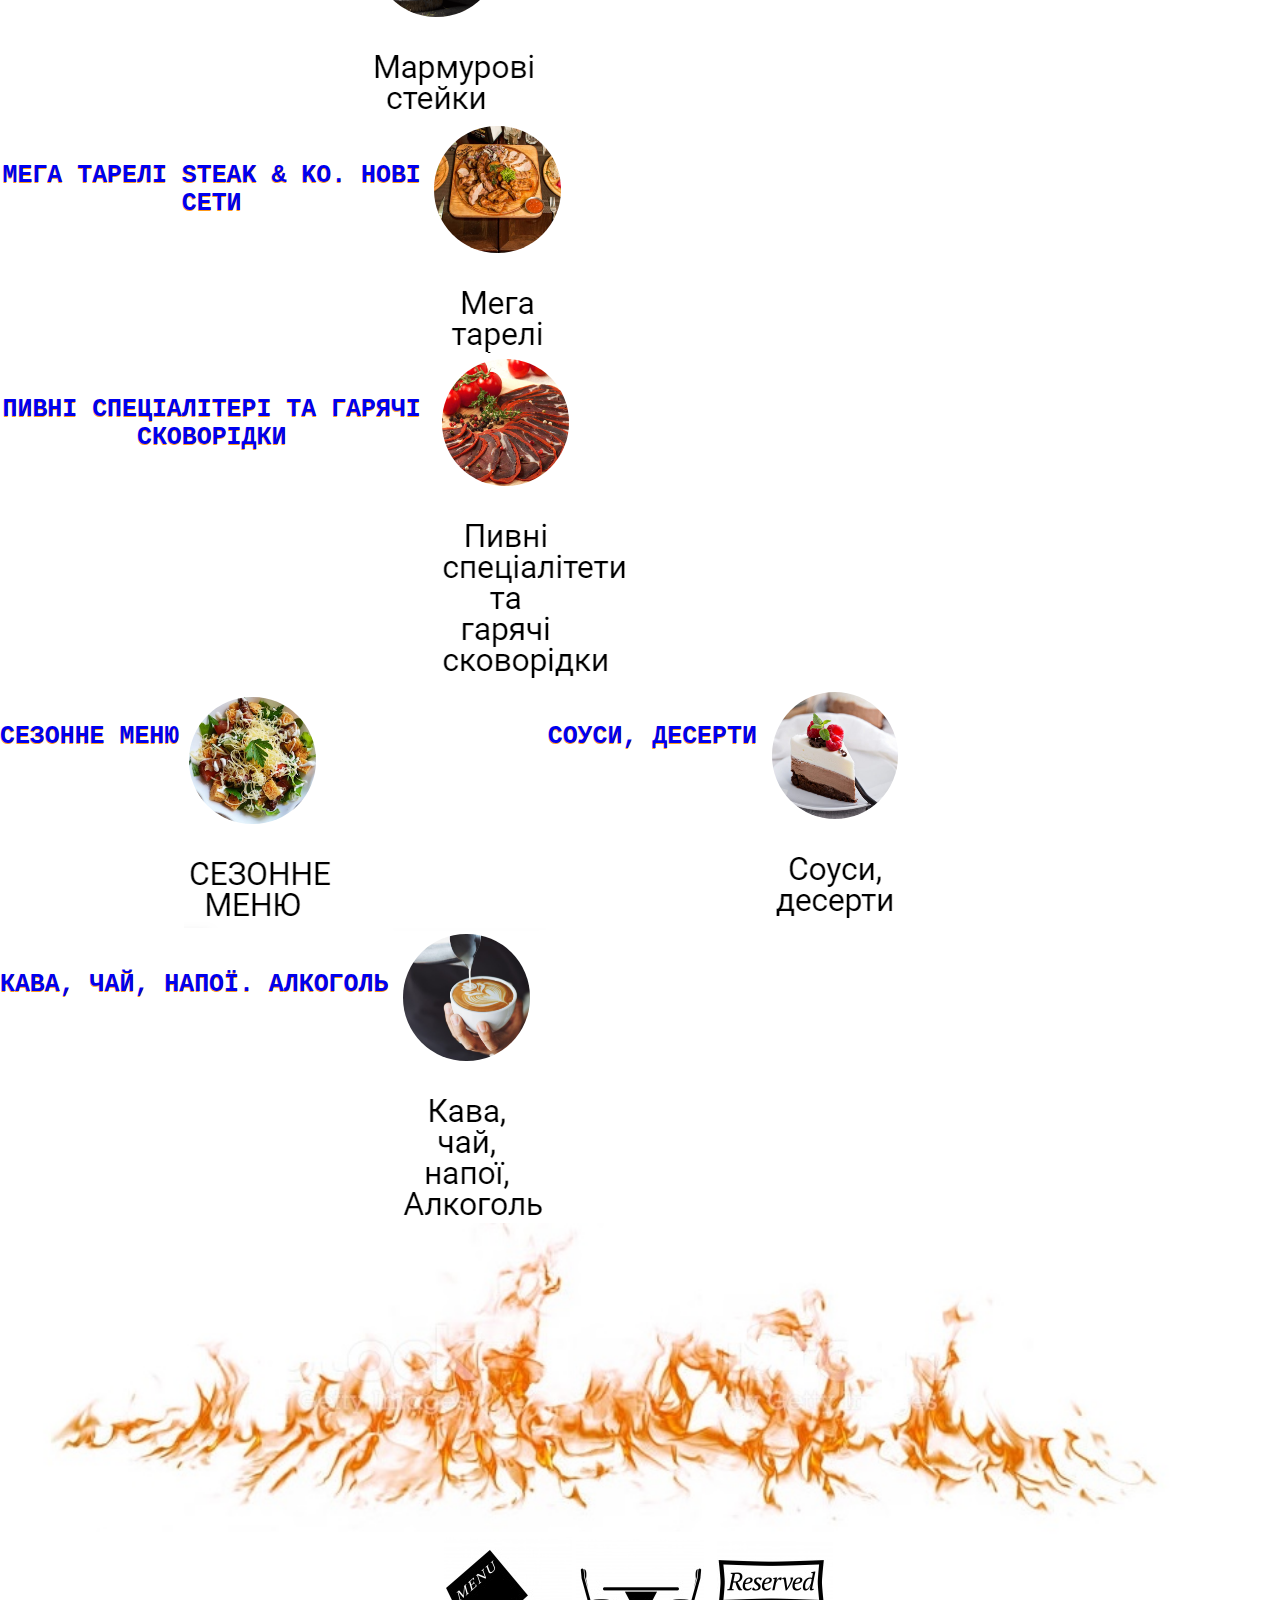
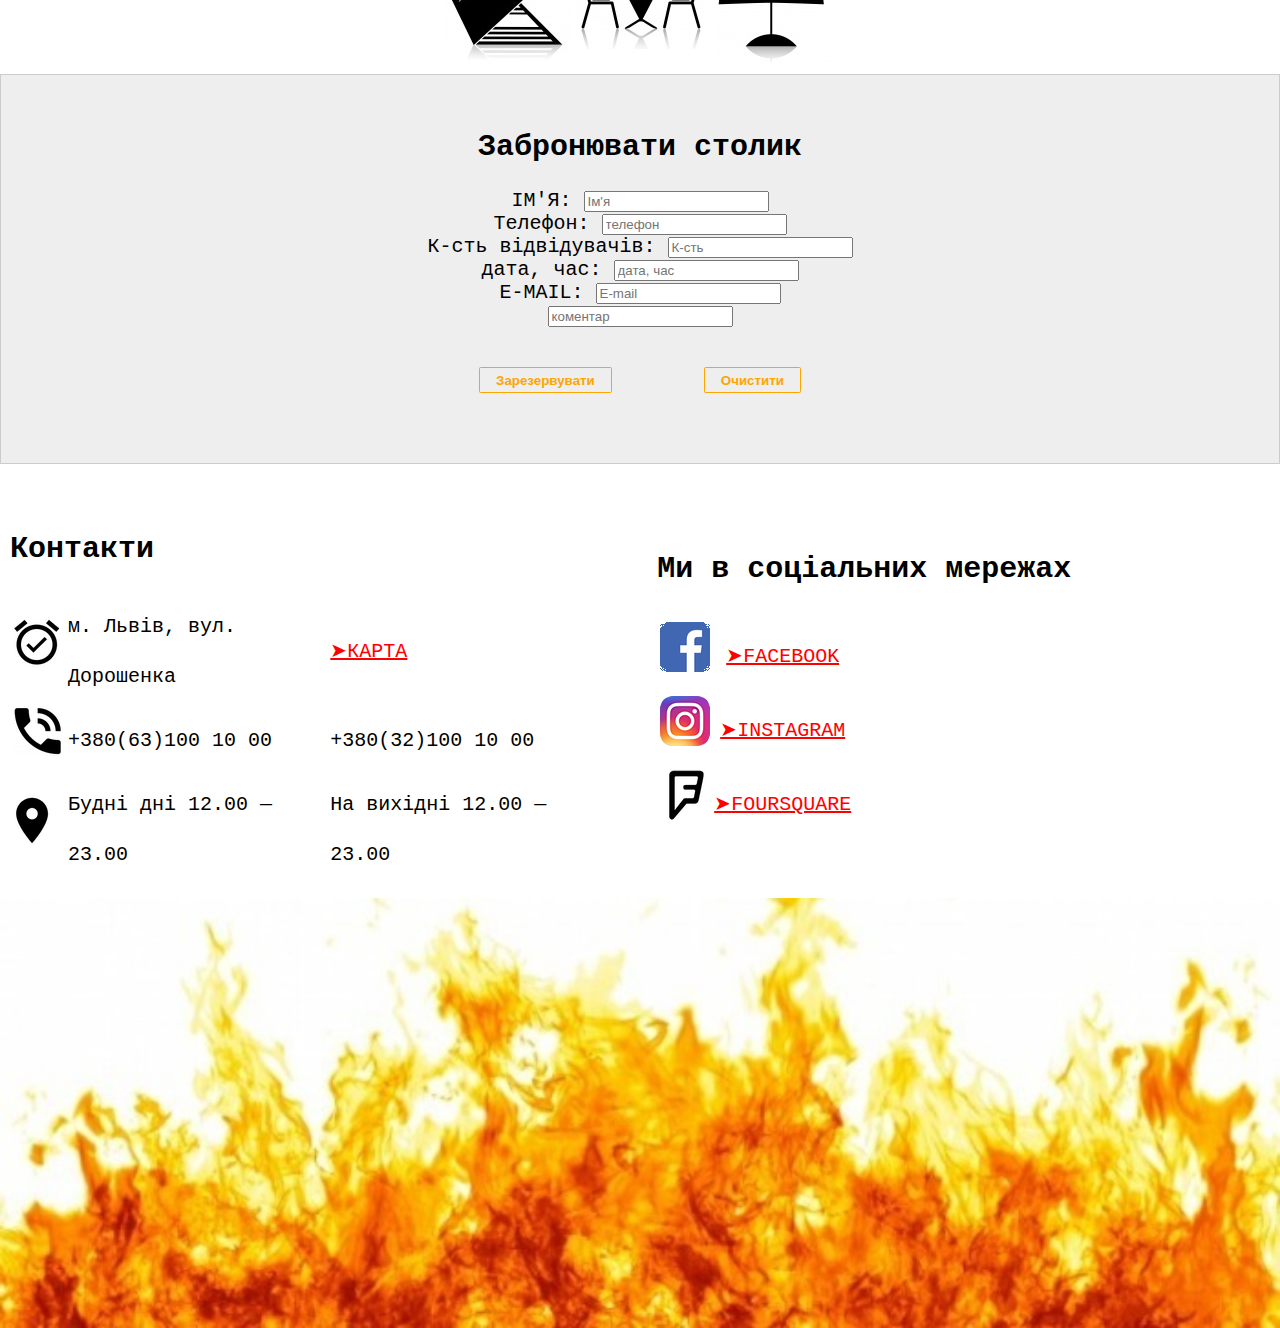
==== commit c440ce07: "Comment" ====
--- a/index.html
+++ b/index.html
@@ -21,7 +21,7 @@
         
 			<nav>
 				<div class="logo">
-					<h1 id="txt">Steak & KO</h1>
+					<h1 class="txt">Steak & KO</h1>
 					<p>meat and vegetables and burgers</p>
 				</div>
 				<ul class="top-menu">
@@ -127,27 +127,27 @@
 					</a>
 
 					<article class="menu-logo">
-						<a href="menu.html#13" target="_blank"><h5>Стейки. Мармурові стейки</h5></a>
+						<a href="menu.html#13" target="_blank"><h5 class="textillate">Стейки. Мармурові стейки</h5></a>
 						<img src="img/logo1.PNG" alt="logo">
     </article>
 						<article class="menu-logo">
-							<a href="menu.html#8" target="_blank"><h5>Мега тарелі Steak & KO. Нові сети</h5></a>
+							<a href="menu.html#8" target="_blank"><h5 class="textillate">Мега тарелі Steak & KO. Нові сети</h5></a>
 							<img src="img/logo2.PNG" alt="logo">
     </article>
 							<article class="menu-logo">
-								<a href="menu.html#17" target="_blank"><h5>Пивні спеціалітері та гарячі сковорідки</h5></a>
+								<a href="menu.html#17" target="_blank"><h5 class="textillate">Пивні спеціалітері та гарячі сковорідки</h5></a>
 								<img src="img/logo3.PNG" alt="logo">
     </article>
 								<article class="menu-logo">
-									<a href="menu.html#2" target="_blank"><h5>Сезонне МЕНЮ</h5></a>
+									<a href="menu.html#2" target="_blank"><h5 class="textillate">Сезонне МЕНЮ</h5></a>
 									<img src="img/logo4.PNG" alt="logo">
     </article>
 									<article class="menu-logo">
-										<a href="menu.html#16" target="_blank"><h5>Соуси, десерти</h5></a>
+										<a href="menu.html#16" target="_blank"><h5 class="textillate">Соуси, десерти</h5></a>
 										<img src="img/logo5.PNG" alt="logo">
     </article>
 										<article class="menu-logo">
-											<a href="menu.html#18" target="_blank"><h5>Кава, чай, напої. Алкоголь</h5></a>
+											<a href="menu.html#18" target="_blank"><h5 class="textillate">Кава, чай, напої. Алкоголь</h5></a>
 											<img src="img/logo6.PNG" alt="logo">
         </article>
 			</section>
@@ -258,6 +258,7 @@
 	</script>
 
     <script src="js/index.js"></script>
+    <script src="js/wow.min.js"></script>
 
     <script type="text/javascript" src="js/jquery-3.4.1.min.js"></script>
     <script type="text/javascript" src="js/jquery.textillate.js"></script>
